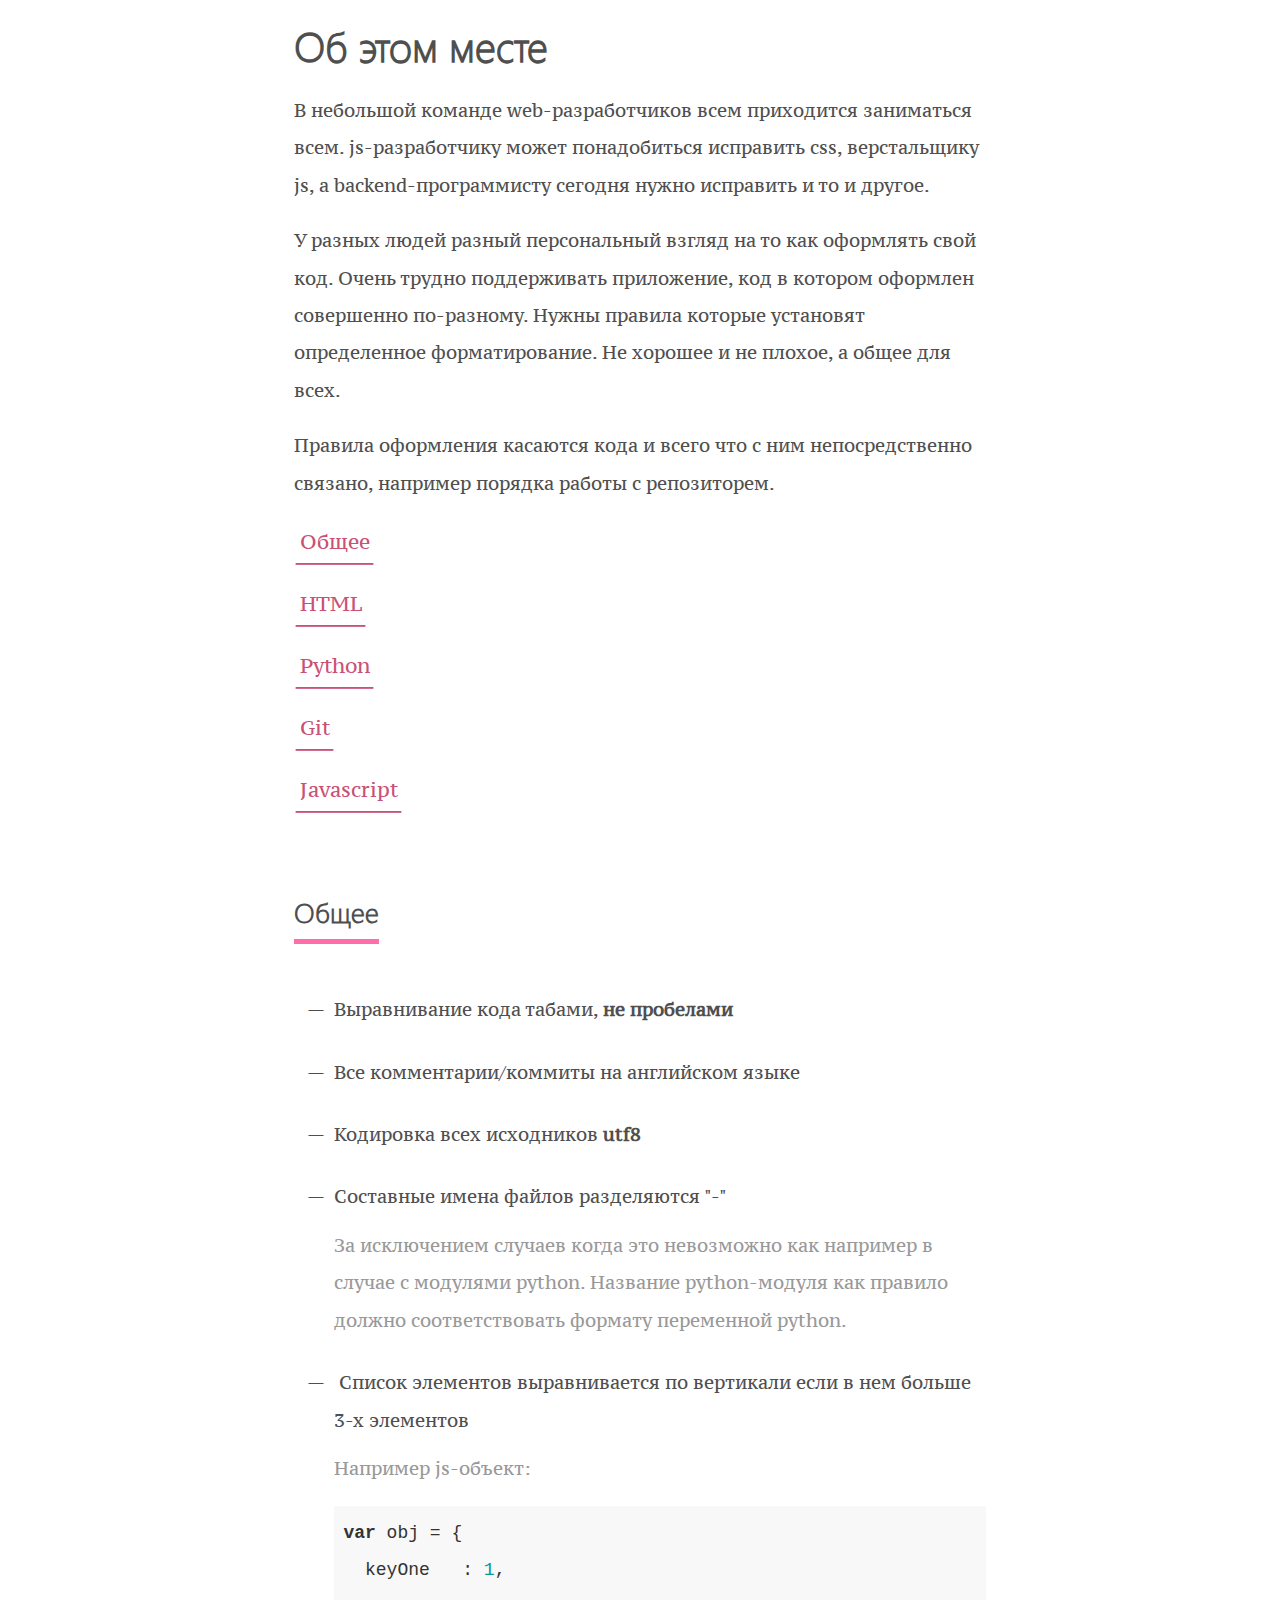
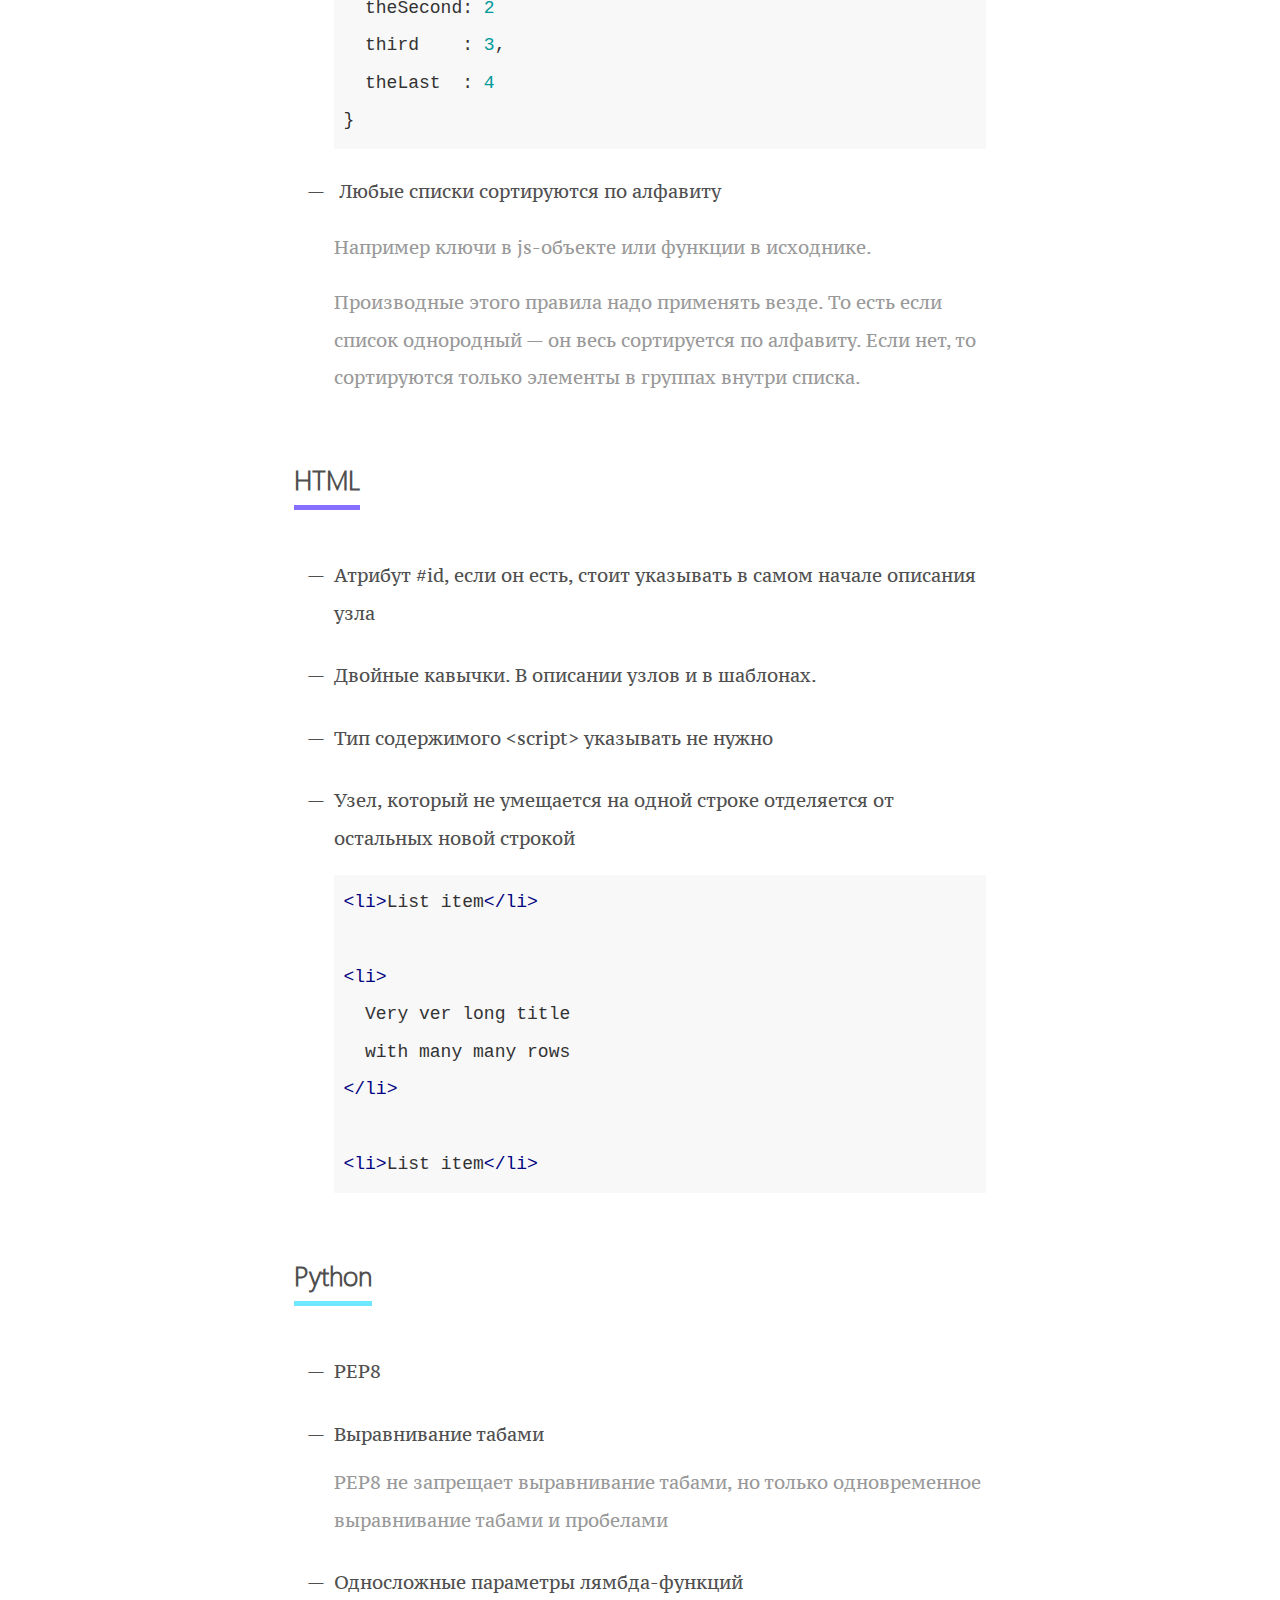
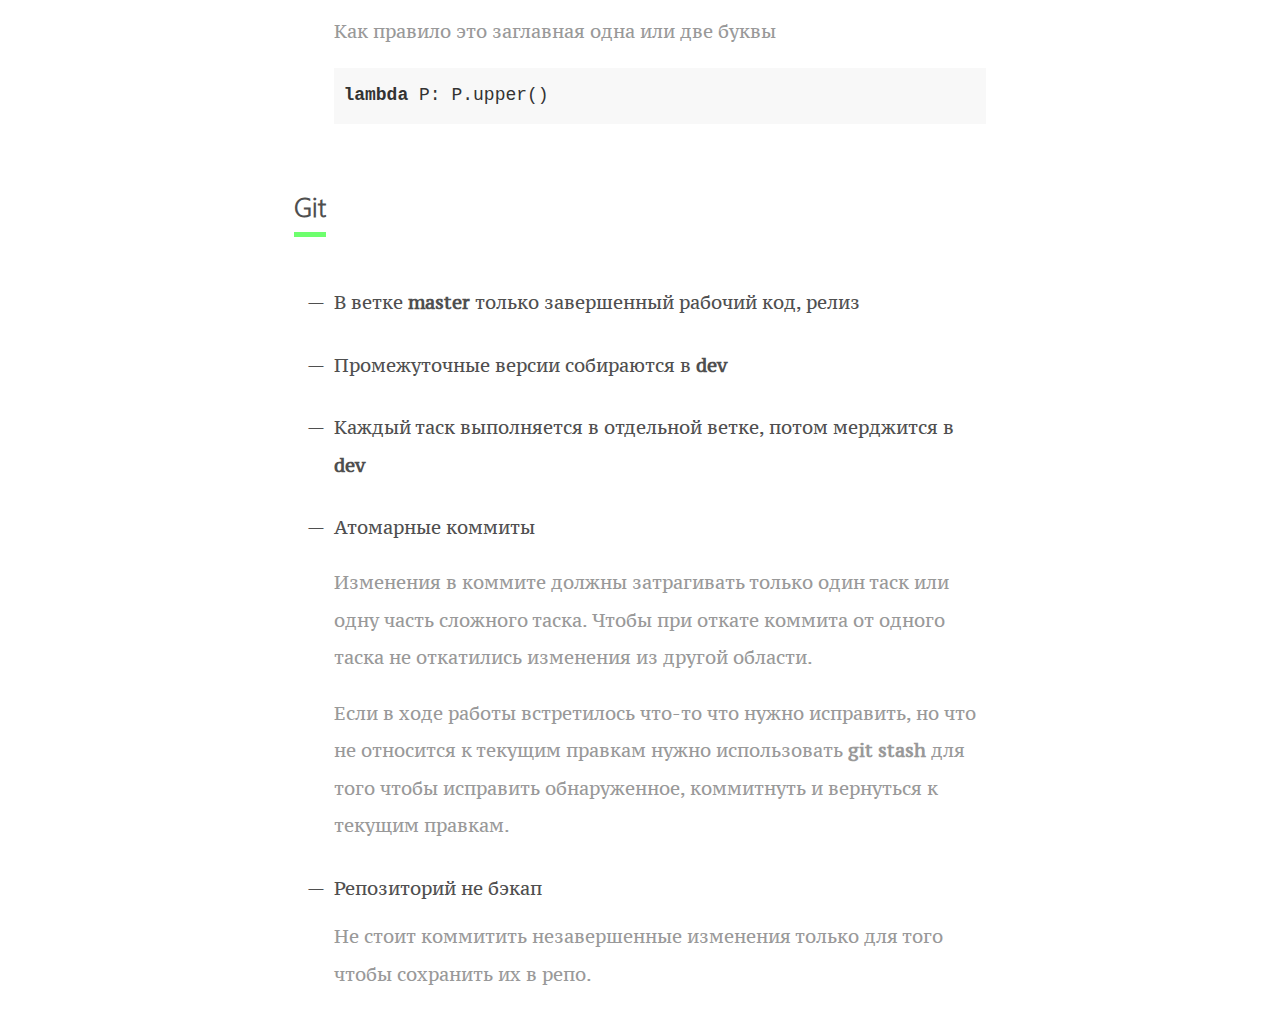
==== index.html @ 6512c80b "Initial commit" ====
<!doctype html>
<html>
	<head>
		<title>otto says</title>
		<meta charset="UTF-8">
		<link href='http://fonts.googleapis.com/css?family=PT+Serif+Caption' rel='stylesheet' type='text/css'>
		<link href="style.css" rel="stylesheet" type="text/css" media="screen"/>
		<link href="github.css" rel="stylesheet" type="text/css">
	</head>

	<body class="simon-says"><div class="content-wrapper">
		<h1 class="main-title">Об этом месте</h1>
		
		<p>В небольшой команде web-разработчиков всем приходится заниматься всем.
		js-разработчику может понадобиться исправить css, верстальщику js, а backend-программисту
		сегодня нужно исправить и то и другое.</p>

		<p>У разных людей разный персональный взгляд на то как оформлять свой код. Очень трудно
		поддерживать приложение, код в котором оформлен совершенно по-разному. Нужны правила
		которые установят определенное форматирование. Не хорошее и не плохое, а общее для всех.</p>

		<p>Правила оформления касаются кода и всего что с ним непосредственно связано, например порядка
		работы с репозиторем.</p>
		
		<div class="index">
			<a href="#common">Общее</a><br>
			<a href="#html">HTML</a><br>
			<a href="#python">Python</a><br>
			<a href="#git">Git</a><br>
			<a href="js.html">Javascript</a>
		</div>
		
		<div class="section">
			<h2 id="common" class="common-section-title section-title">Общее</h2>

			<ul class="rules-list">
				<li class="rules-list-item"><span class="list-marker">—</span>Выравнивание кода табами, <strong>не пробелами</strong></li class="rules-list-item">
				<li class="rules-list-item"><span class="list-marker">—</span>Все комментарии/коммиты на английском языке</li class="rules-list-item">
				<li class="rules-list-item"><span class="list-marker">—</span>Кодировка всех исходников <strong>utf8</strong></li class="rules-list-item">

				<li class="rules-list-item">
					<span class="list-marker">—</span>Составные имена файлов разделяются "-"
					<div class="list-note _muted">За исключением случаев когда это невозможно как
					например в случае с модулями python. Название python-модуля
					как правило должно соответствовать формату переменной python.</div>
				</li>

				<li class="rules-list-item">
					<span class="list-marker">—</span> Список элементов выравнивается
					по вертикали если в нем больше 3-х элементов

					<div class="list-note _muted">Например js-объект:

<pre><code class="javascript">var obj = {
	keyOne   : 1,
	theSecond: 2
	third    : 3,
	theLast  : 4
}</code></pre>

					</div>
				</li>

				<li class="rules-list-item">
					<span class="list-marker">—</span> Любые списки сортируются по алфавиту
					<div class="list-note _muted">
						<p>Например ключи в js-объекте или функции в исходнике.</p>
						
						<p>Производные этого правила надо применять везде. То есть если список
						однородный — он весь сортируется по алфавиту. Если нет, то сортируются
						только элементы в группах внутри списка.</p>
					</div>
				</li>
			</ul>
		</div>
	
		<div class="section">
			<h2 id="html" class="html-section-title section-title">HTML</h2>
			
			<ul class="rules-list">
				<li class="rules-list-item">
					<span class="list-marker">—</span>Атрибут #id, если он есть, стоит
					указывать в самом начале описания узла
				</li>

				<li class="rules-list-item"><span class="list-marker">—</span>Двойные кавычки. В описании узлов и в шаблонах.</li>

				<li class="rules-list-item">
					<span class="list-marker">—</span>Тип содержимого &lt;script&gt; указывать не нужно
				</li>

				<li class="rules-list-item">
					<span class="list-marker">—</span>Узел, который не умещается на одной строке
					отделяется от остальных новой строкой

					<div class="list-note _muted">

<pre><code class="html">&lt;li&gt;List item&lt;/li&gt;

&lt;li&gt;
	Very ver long title
	with many many rows
&lt;/li&gt;
				
&lt;li&gt;List item&lt;/li&gt;
</code></pre>

					</div>
				</li>
			</ul>
		</div>
		
		<div class="section">
			<h2 id="python" class="python-section-title section-title">Python</h2>

			<ul class="rules-list">
				<li class="rules-list-item"><span class="list-marker">—</span>PEP8</li>

				<li class="rules-list-item">
					<span class="list-marker">—</span>Выравнивание табами
					<div class="list-note _muted">PEP8 не запрещает выравнивание табами, но только одновременное выравнивание табами и пробелами</div>
				</li>

				<li class="rules-list-item">
					<span class="list-marker">—</span>Односложные параметры лямбда-функций
					<div class="list-note _muted">Как правило это заглавная одна или две буквы<pre><code class="python">lambda P: P.upper()</code></pre></div>
				</li>
			</ul>
		</div>
		
		<div class="section">
			<h2 id="git" class="git-section-title section-title">Git</h2>
			
			<ul class="rules-list">
				<li class="rules-list-item"><span class="list-marker">—</span>В ветке <strong>master</strong> только завершенный рабочий код, релиз</li>
				<li class="rules-list-item"><span class="list-marker">—</span>Промежуточные версии собираются в <strong>dev</strong></li>
				<li class="rules-list-item"><span class="list-marker">—</span>Каждый таск выполняется в отдельной ветке, потом мерджится в <strong>dev</strong></li>

				<li class="rules-list-item">
					<span class="list-marker">—</span>Атомарные коммиты

					<div class="list-note _muted">
						<p>Изменения в коммите должны затрагивать только один таск или одну часть
						сложного таска. Чтобы при откате коммита от одного таска не откатились
						изменения из другой области.</p>

						<p>Если в ходе работы встретилось что-то что нужно
						исправить, но что не относится к текущим правкам нужно использовать
						<strong>git stash</strong> для того чтобы исправить
						обнаруженное, коммитнуть и вернуться к текущим правкам.</p>
					</div>
				</li>
				
				<li class="rules-list-item">
					<span class="list-marker">—</span>Репозиторий не бэкап

					<div class="list-note _muted">Не стоит коммитить незавершенные изменения только для того чтобы сохранить их в репо.</div>
				</li>
			</ul>
		</div>
	</div>

		<script type="text/javascript" src="highlight.pack.js"></script>

		<script type="text/javascript">
			var code = document.getElementsByTagName('code');

			hljs.configure({tabReplace: '  '});

			for(var i=0; i < code.length; i++)
				hljs.highlightBlock(code[i]);
		</script>

	</body>
</html>
---- style.css ----
/*Global fonts and colors*/
@font-face {
	font-family: SegoeUILight;
	src: local("SegoeUILight"), url(segoeuil.ttf);
}

a{
	padding: .122em .274em;
	color: #C95176;
	text-decoration: none;
	box-shadow: 0 .174em 0 -.081em #C95176;
	transition: box-shadow .3s;
}

a:hover{
	box-shadow: 0 .274em 0 -.081em #C95176;
}

a.back-to-index{
	font-size: .8em;
}

.simon-says {
	color: #4F4F4F;
	line-height: 2.081em;
	font-size: 18px; font-family: 'PT Serif Caption', serif;
	-webkit-font-smoothing: antialiased;
}

.main-title { font-family: SegoeUILight; font-size: 2.25em; }

/*Main content*/
.content-wrapper { max-width: 38.4em; margin: auto; }

/*Content section*/
.section { margin: 2.25em 0; }

.section-title {
	display: inline-block;
	width: auto;
	padding-bottom: .296em;
	border-bottom: .198em solid #C56EFF;
	font-family: SegoeUILight; font-size: 1.5em;
}

.common-section-title { border-color: #FF6EA8; }
.css-section-title { border-color: #C56EFF; }
.html-section-title { border-color: #866EFF; }
.python-section-title { border-color: #6EE7FF; }
.git-section-title { border-color: #6EFF6E; }
.js-section-title { border-color: #FFC06E; }

/*Lists*/
.rules-list { list-style: none; }
.rules-list-item { margin: 1.387em 0; }
.list-marker { display: inline-block; width: 1.5em; margin-left: -1.5em; }
.rules-list-item .list-note { margin-top: .617em; }

/*Inline code/important technical parts*/
span.code{
	padding: .2em .5em;
	background-color: #F5F5F5;
}

/*Page index*/
.index > a{
	display: inline-block;
	margin-bottom: 1em;
	font-size: 1.1em;
}

/*Misc*/
._muted { color: #999; }
---- github.css ----
/*

github.com style (c) Vasily Polovnyov <vast@whiteants.net>

*/

.hljs {
  display: block;
  overflow-x: auto;
  padding: 0.5em;
  color: #333;
  background: #f8f8f8;
}

.hljs-comment,
.hljs-template_comment,
.diff .hljs-header,
.hljs-javadoc {
  color: #998;
  font-style: italic;
}

.hljs-keyword,
.css .rule .hljs-keyword,
.hljs-winutils,
.javascript .hljs-title,
.nginx .hljs-title,
.hljs-subst,
.hljs-request,
.hljs-status {
  color: #333;
  font-weight: bold;
}

.hljs-number,
.hljs-hexcolor,
.ruby .hljs-constant {
  color: #099;
}

.hljs-string,
.hljs-tag .hljs-value,
.hljs-phpdoc,
.tex .hljs-formula {
  color: #d14;
}

.hljs-title,
.hljs-id,
.coffeescript .hljs-params,
.scss .hljs-preprocessor {
  color: #900;
  font-weight: bold;
}

.javascript .hljs-title,
.lisp .hljs-title,
.clojure .hljs-title,
.hljs-subst {
  font-weight: normal;
}

.hljs-class .hljs-title,
.haskell .hljs-type,
.vhdl .hljs-literal,
.tex .hljs-command {
  color: #458;
  font-weight: bold;
}

.hljs-tag,
.hljs-tag .hljs-title,
.hljs-rules .hljs-property,
.django .hljs-tag .hljs-keyword {
  color: #000080;
  font-weight: normal;
}

.hljs-attribute,
.hljs-variable,
.lisp .hljs-body {
  color: #008080;
}

.hljs-regexp {
  color: #009926;
}

.hljs-symbol,
.ruby .hljs-symbol .hljs-string,
.lisp .hljs-keyword,
.tex .hljs-special,
.hljs-prompt {
  color: #990073;
}

.hljs-built_in,
.lisp .hljs-title,
.clojure .hljs-built_in {
  color: #0086b3;
}

.hljs-preprocessor,
.hljs-pragma,
.hljs-pi,
.hljs-doctype,
.hljs-shebang,
.hljs-cdata {
  color: #999;
  font-weight: bold;
}

.hljs-deletion {
  background: #fdd;
}

.hljs-addition {
  background: #dfd;
}

.diff .hljs-change {
  background: #0086b3;
}

.hljs-chunk {
  color: #aaa;
}
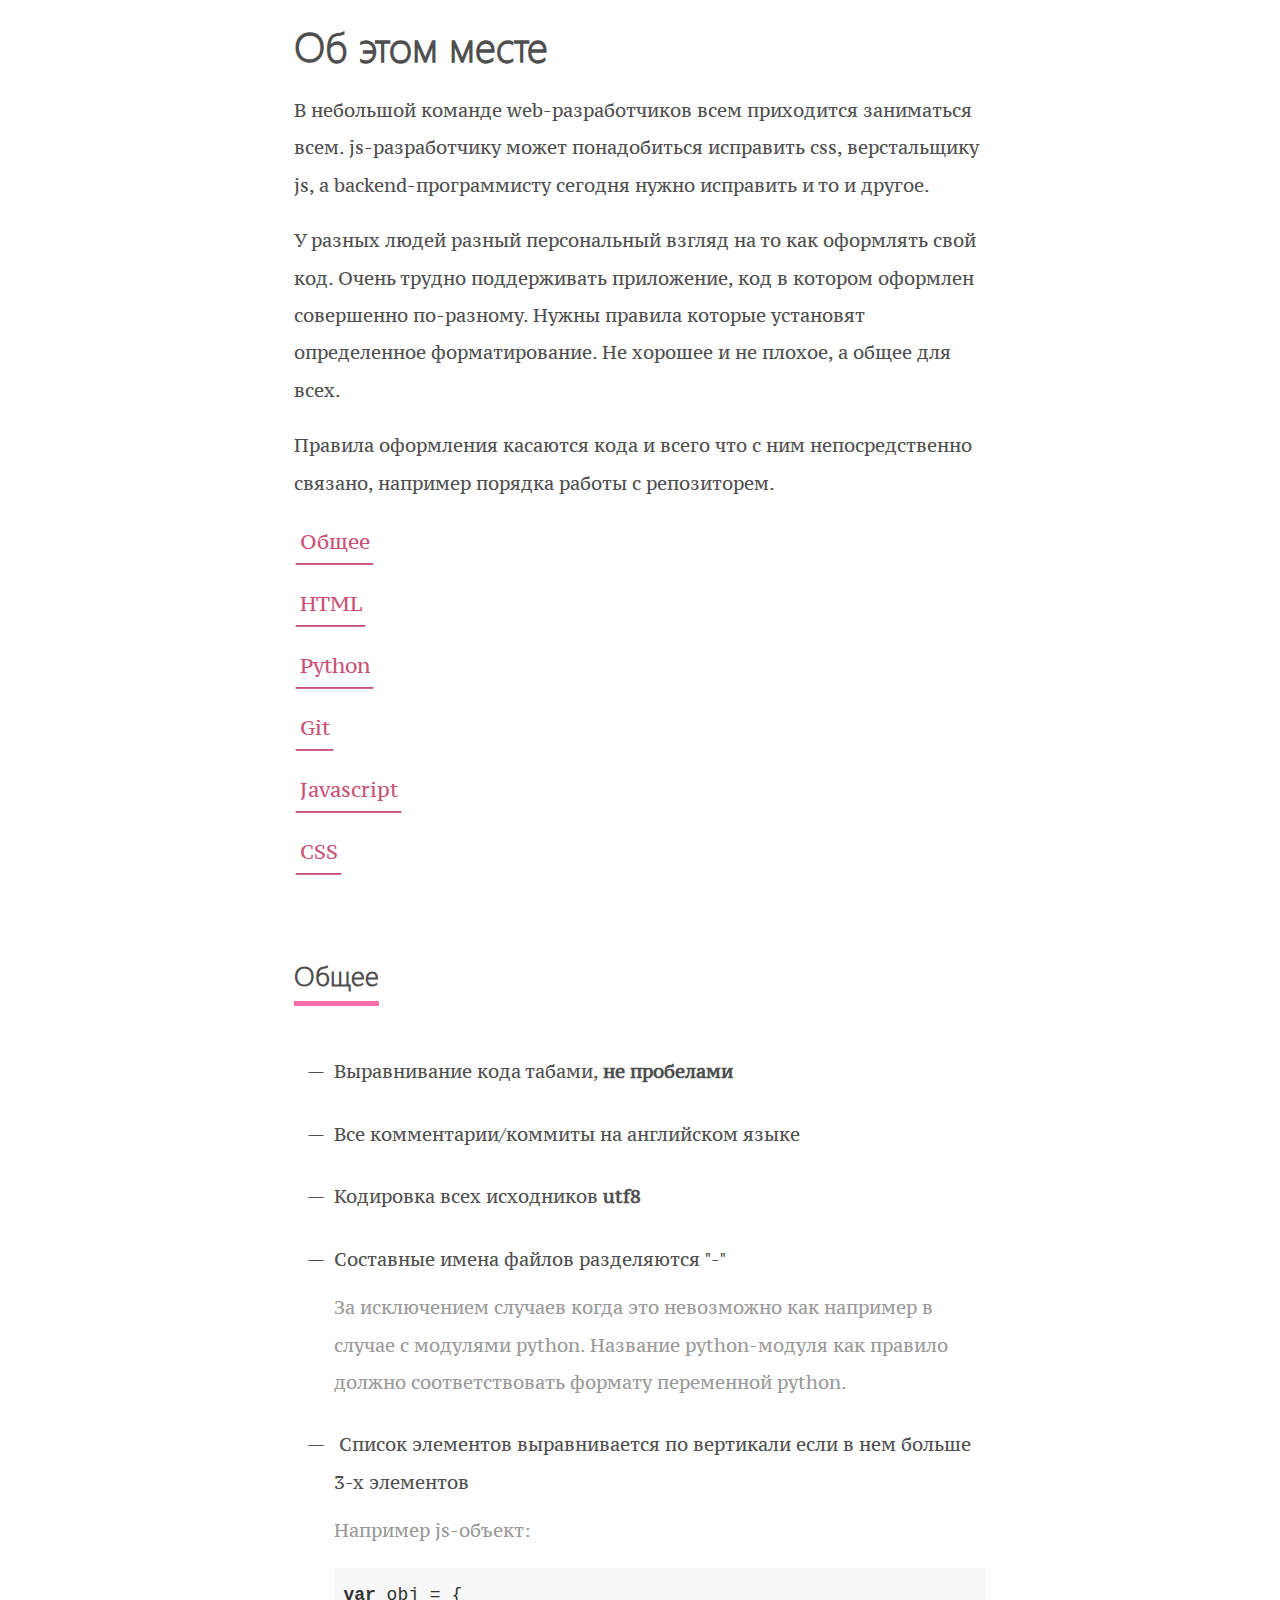
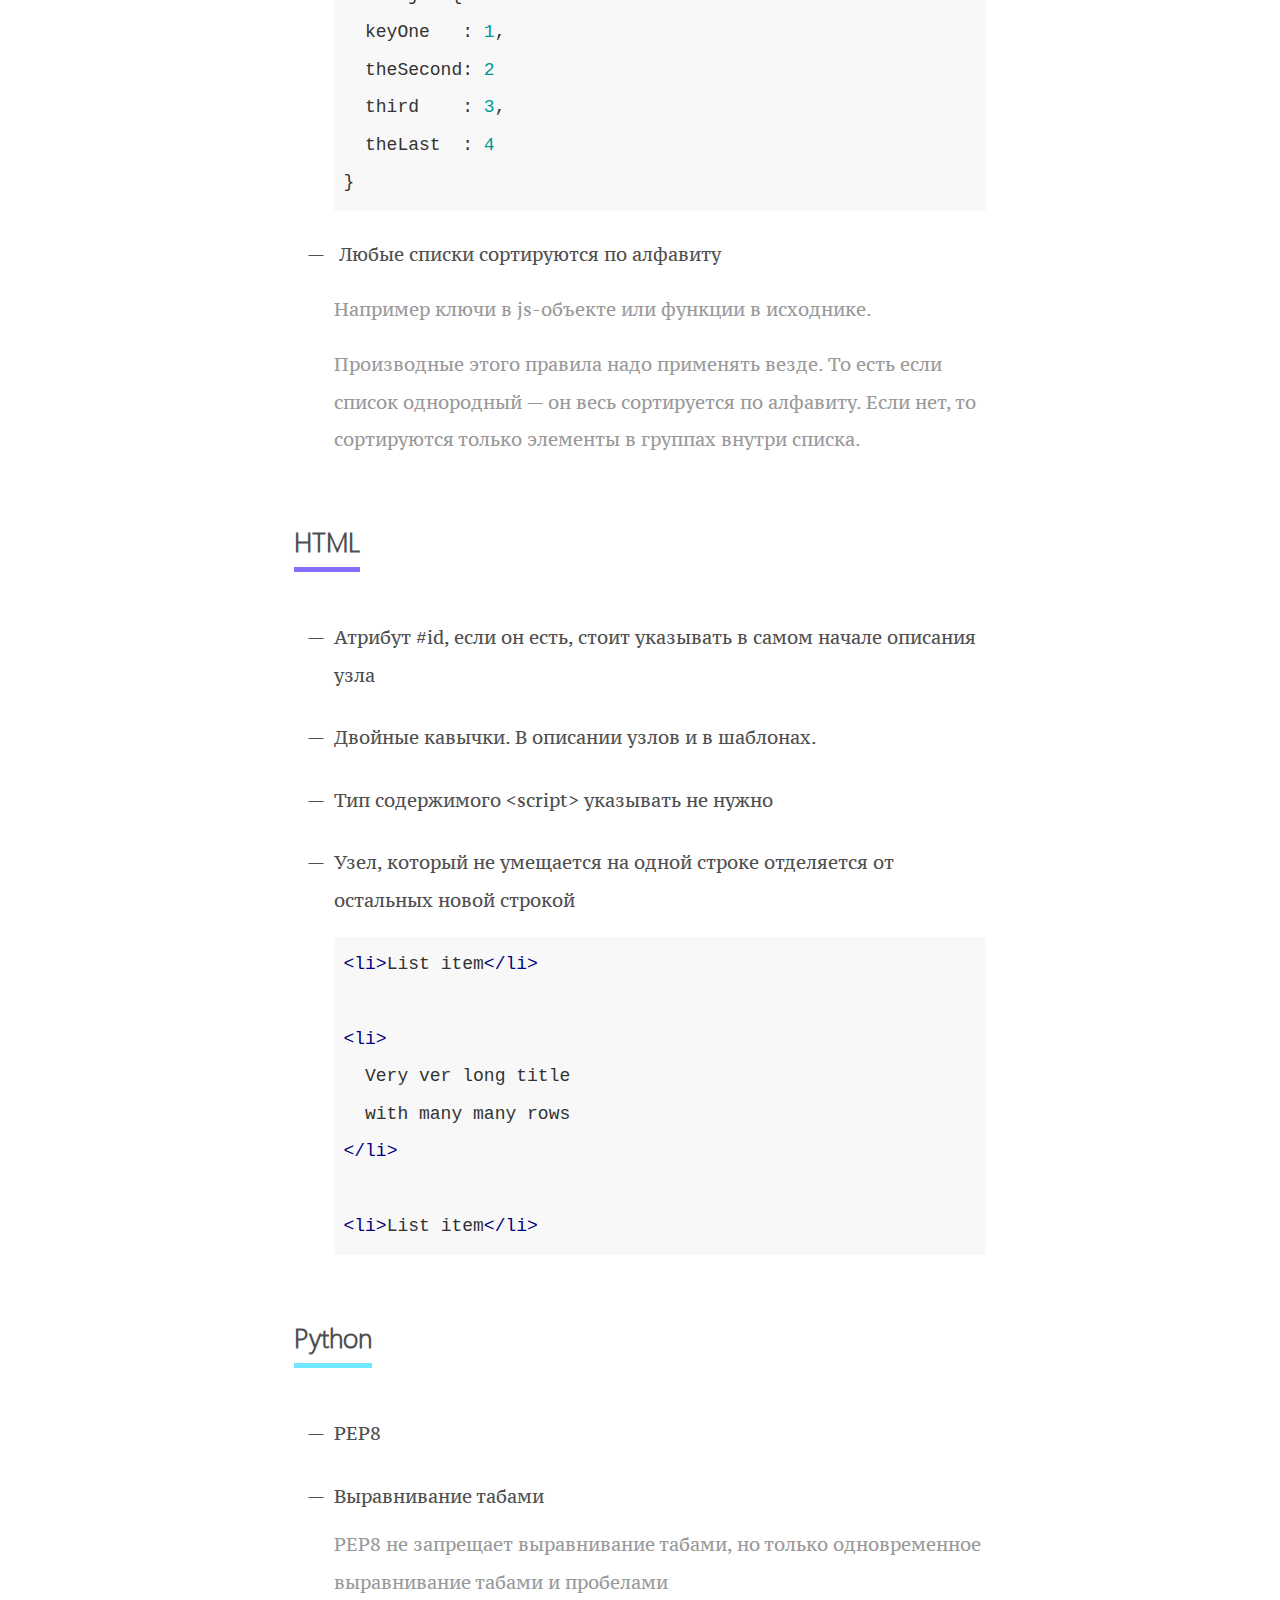
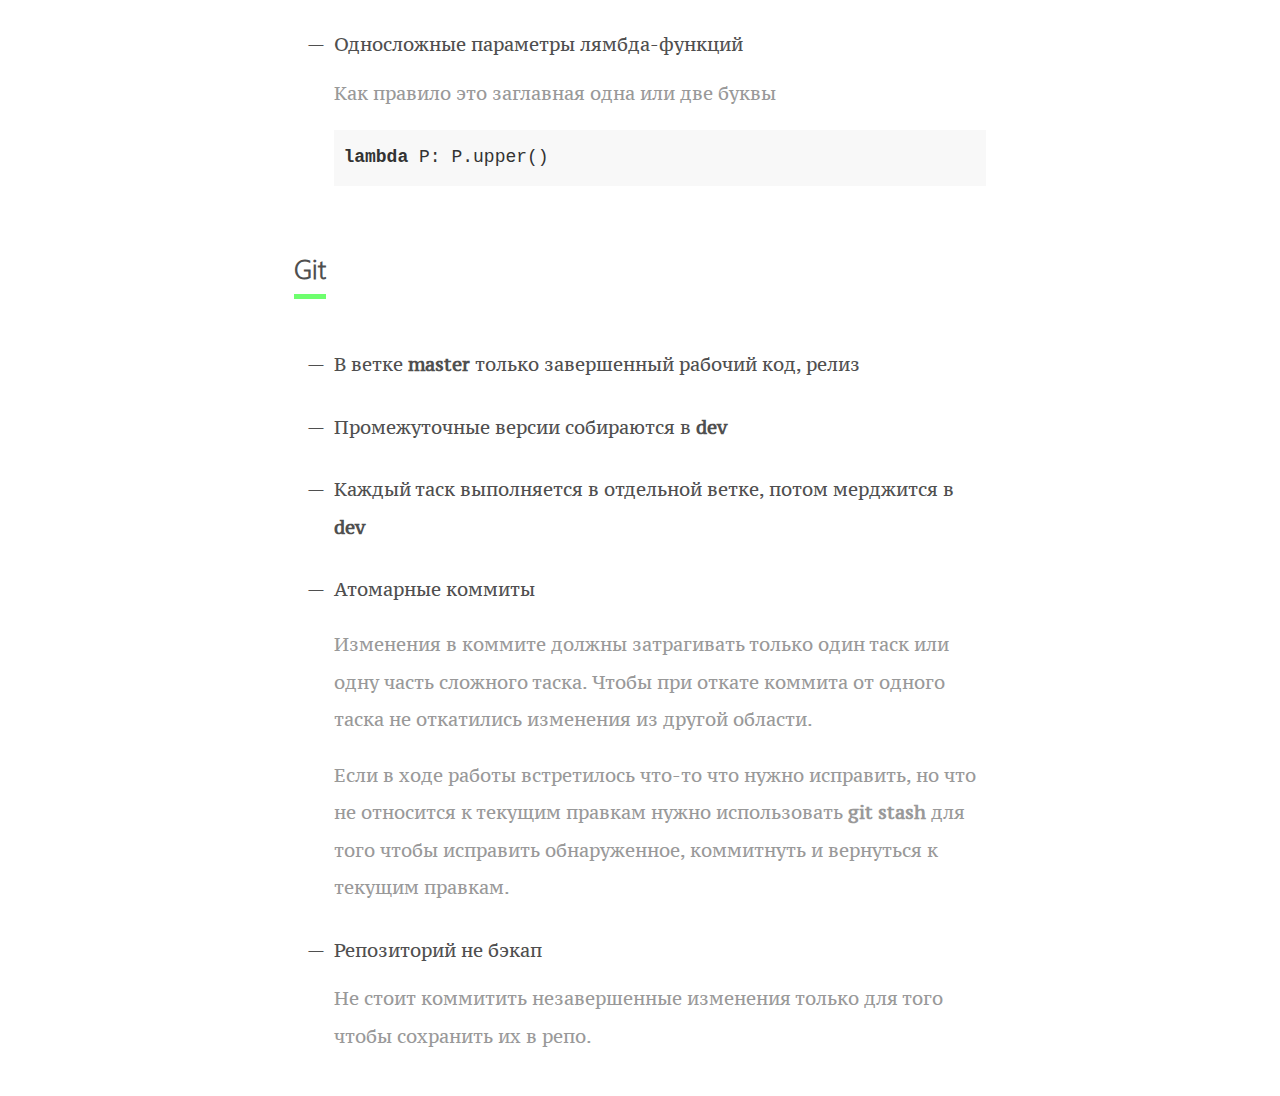
==== commit 4b875674: "Correct title" ====
--- a/index.html
+++ b/index.html
@@ -1,7 +1,7 @@
 <!doctype html>
 <html>
 	<head>
-		<title>otto says</title>
+		<title>Otto says!</title>
 		<meta charset="UTF-8">
 		<link href='http://fonts.googleapis.com/css?family=PT+Serif+Caption' rel='stylesheet' type='text/css'>
 		<link href="style.css" rel="stylesheet" type="text/css" media="screen"/>
@@ -27,7 +27,8 @@
 			<a href="#html">HTML</a><br>
 			<a href="#python">Python</a><br>
 			<a href="#git">Git</a><br>
-			<a href="js.html">Javascript</a>
+			<a href="js/">Javascript</a><br>
+			<a href="css/">CSS</a>
 		</div>
 		
 		<div class="section">
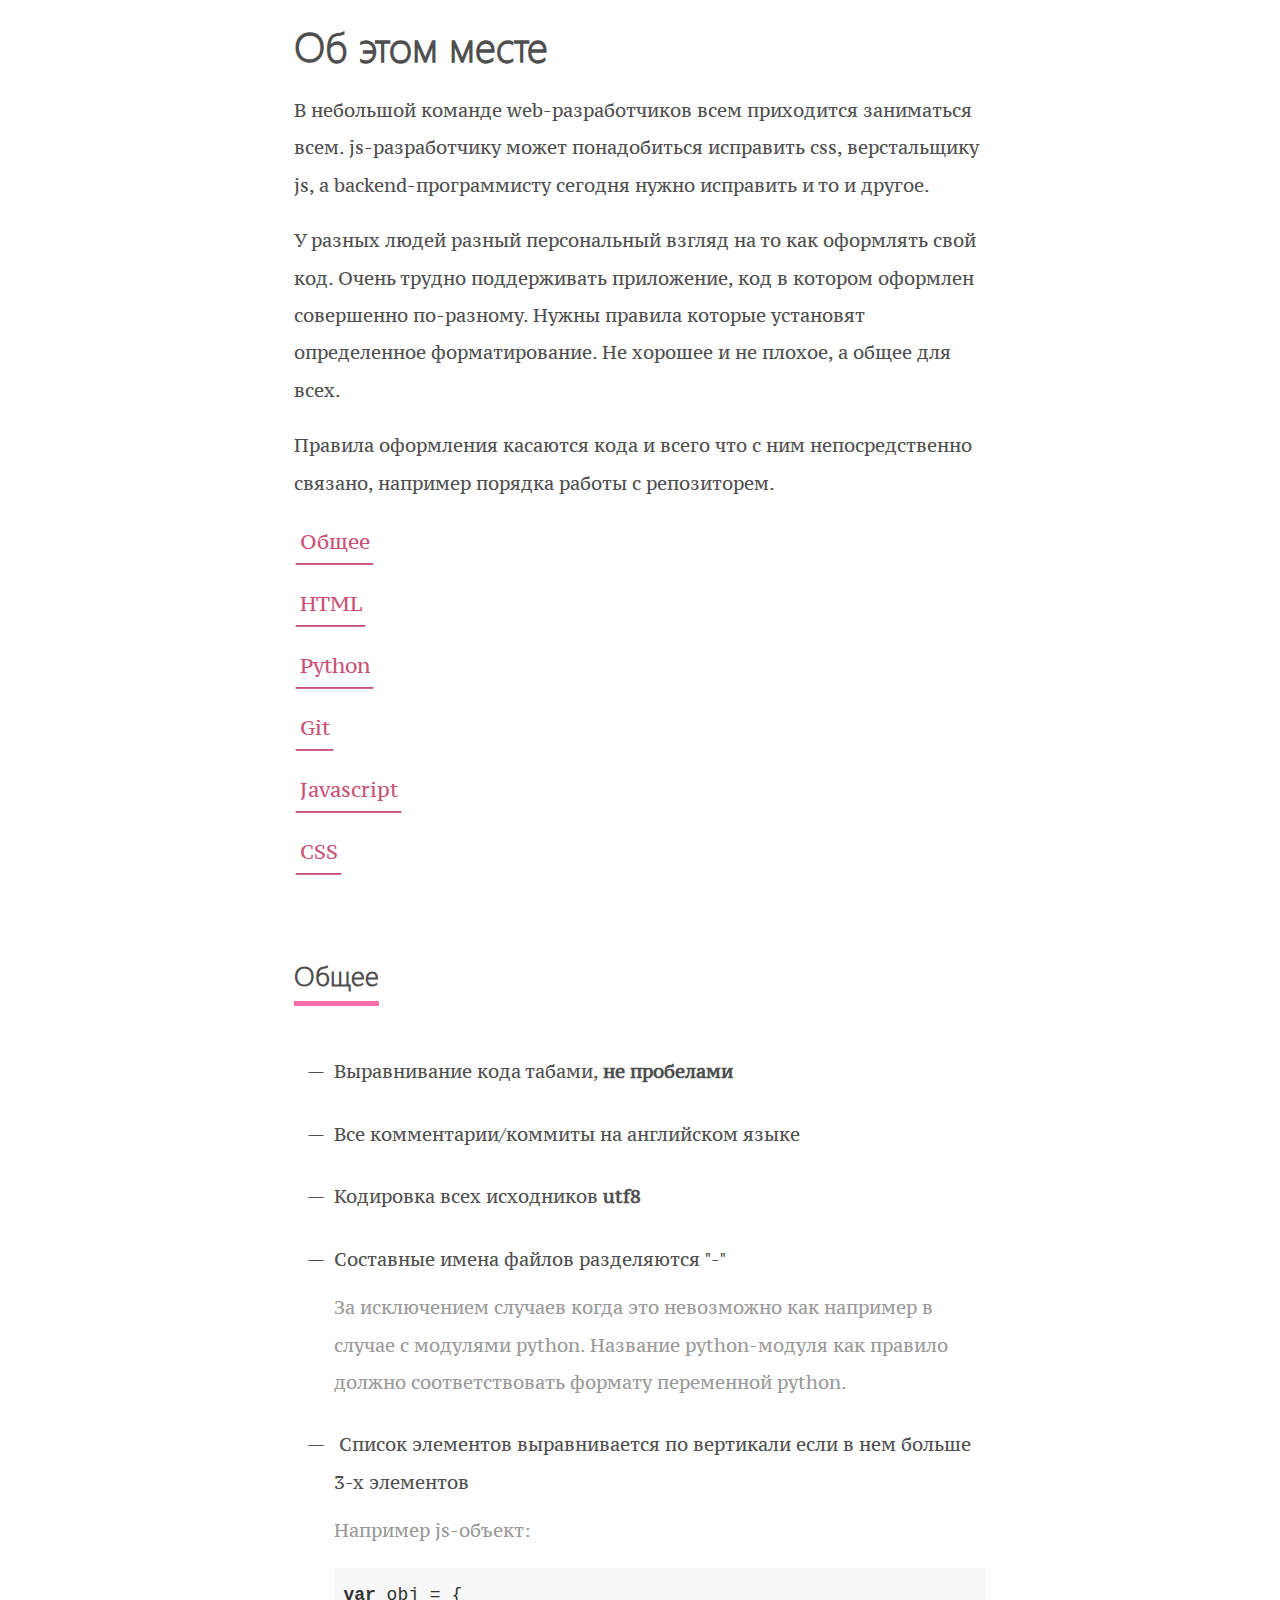
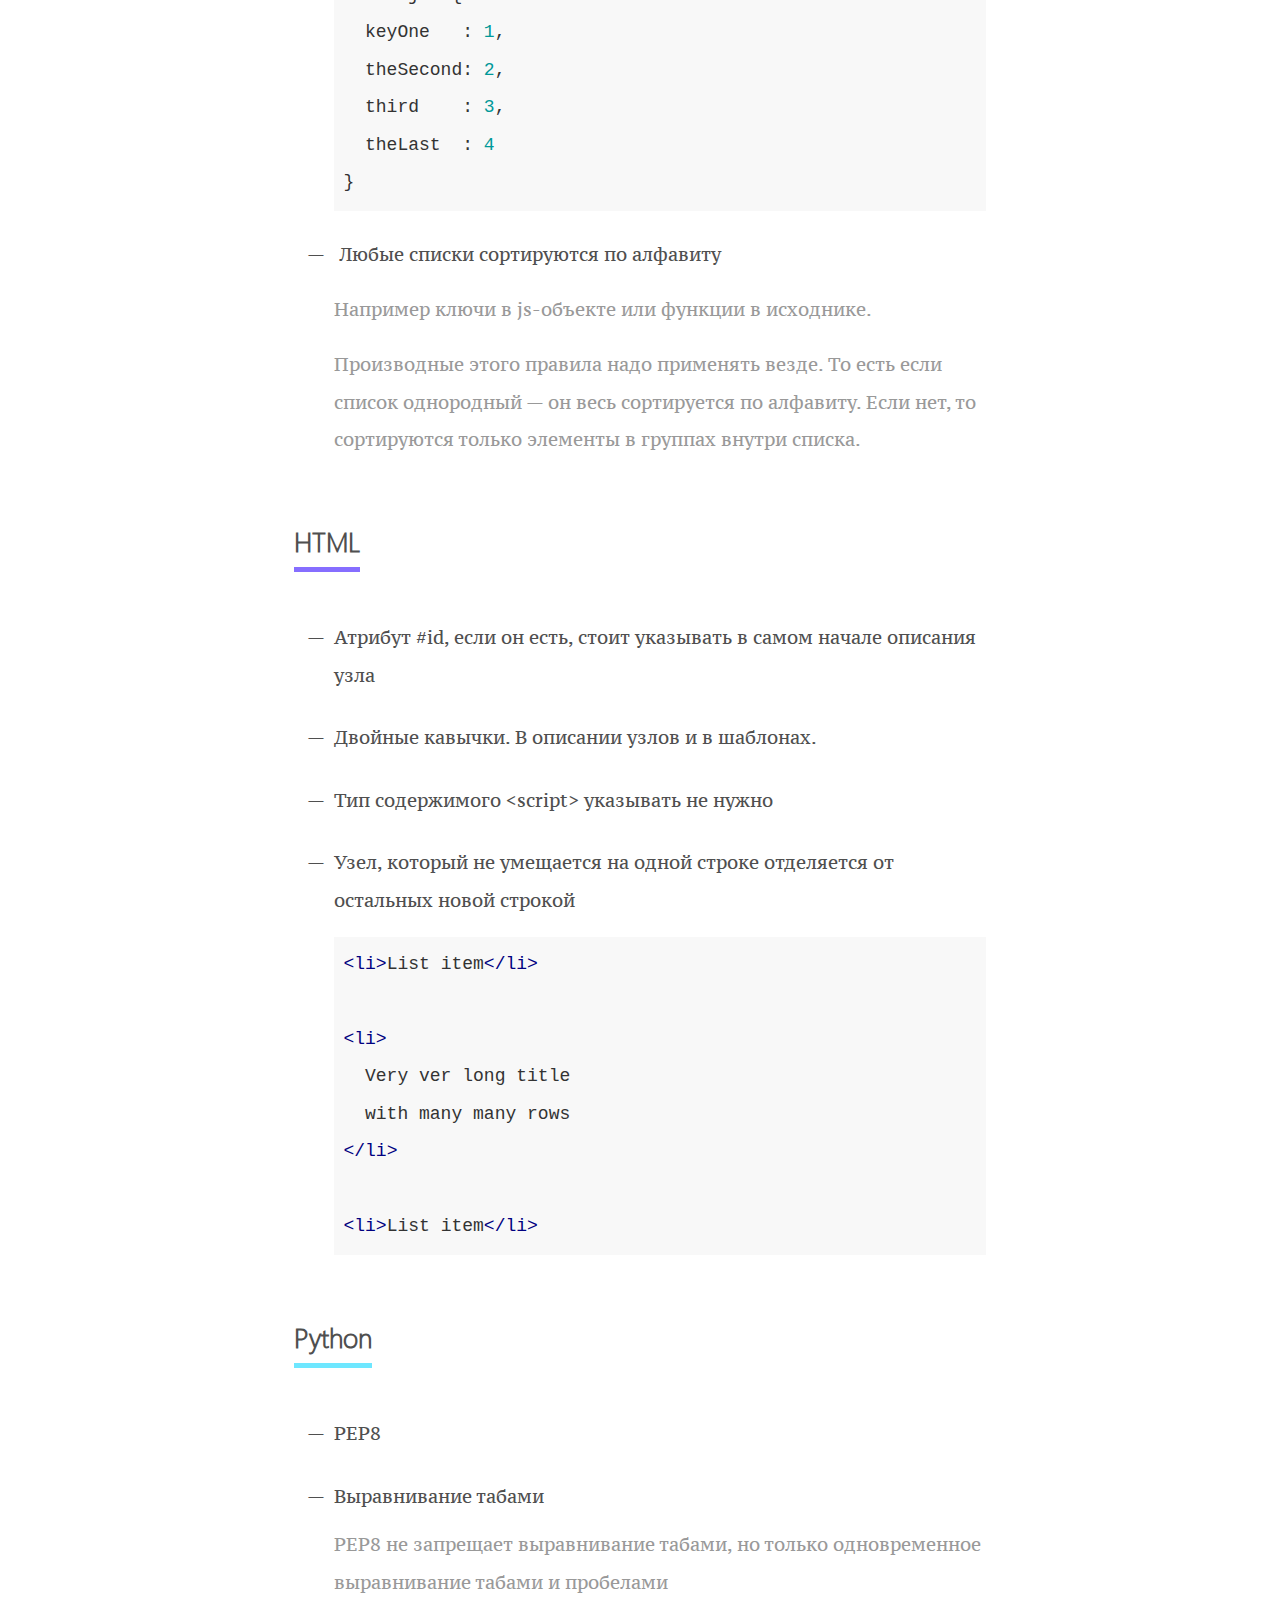
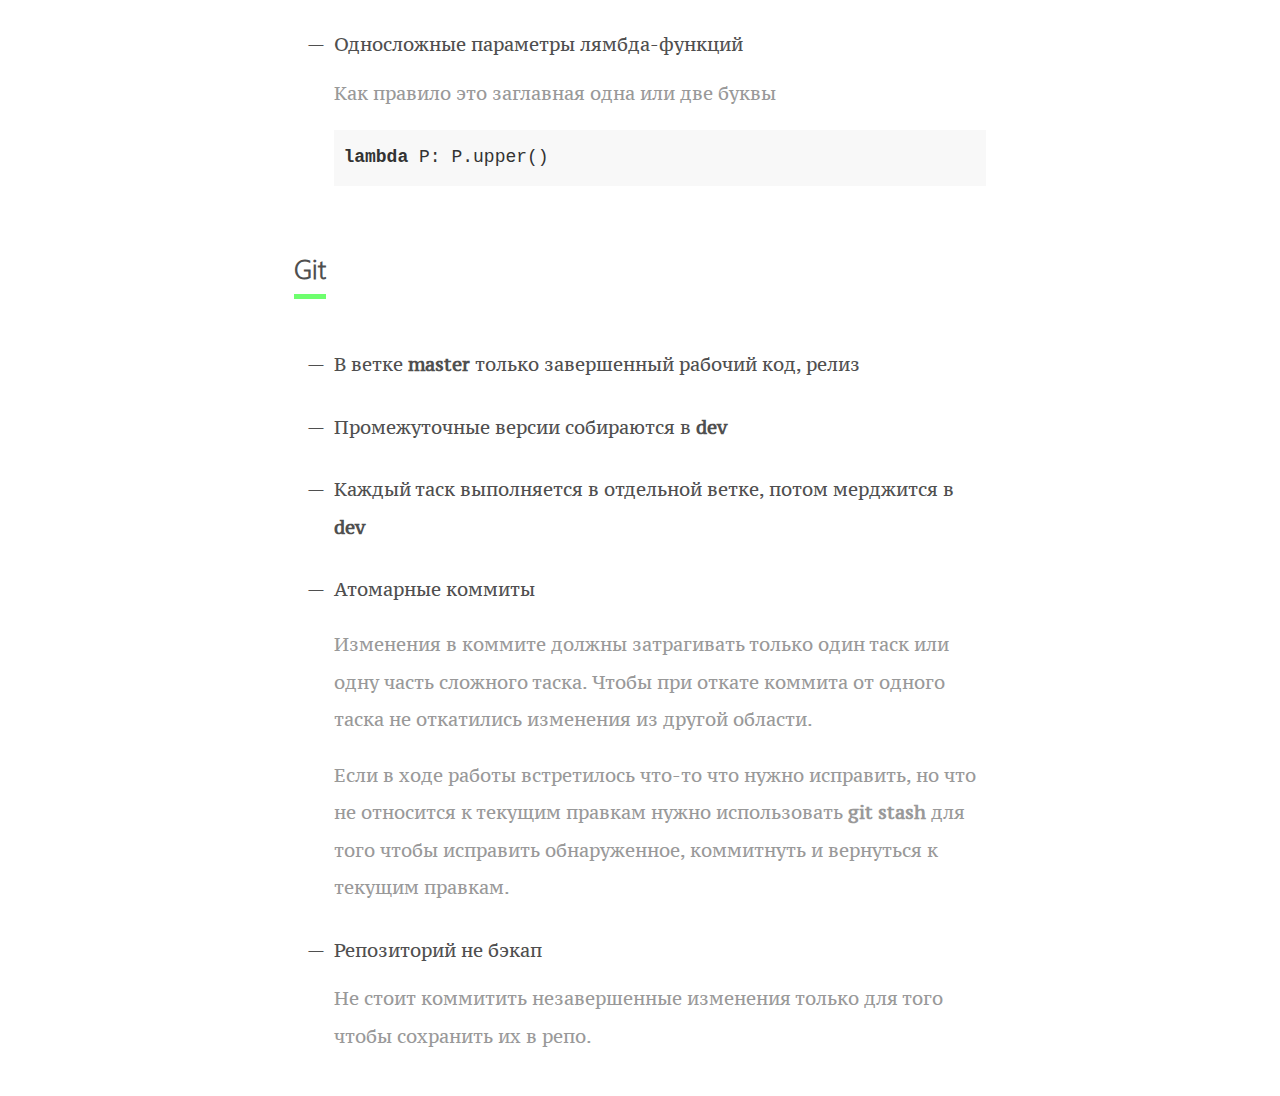
==== commit 91288cba: "Fixed syntax error" ====
--- a/index.html
+++ b/index.html
@@ -54,7 +54,7 @@
 
 <pre><code class="javascript">var obj = {
 	keyOne   : 1,
-	theSecond: 2
+	theSecond: 2,
 	third    : 3,
 	theLast  : 4
 }</code></pre>
@@ -173,4 +173,4 @@
 		</script>
 
 	</body>
-</html>+</html>
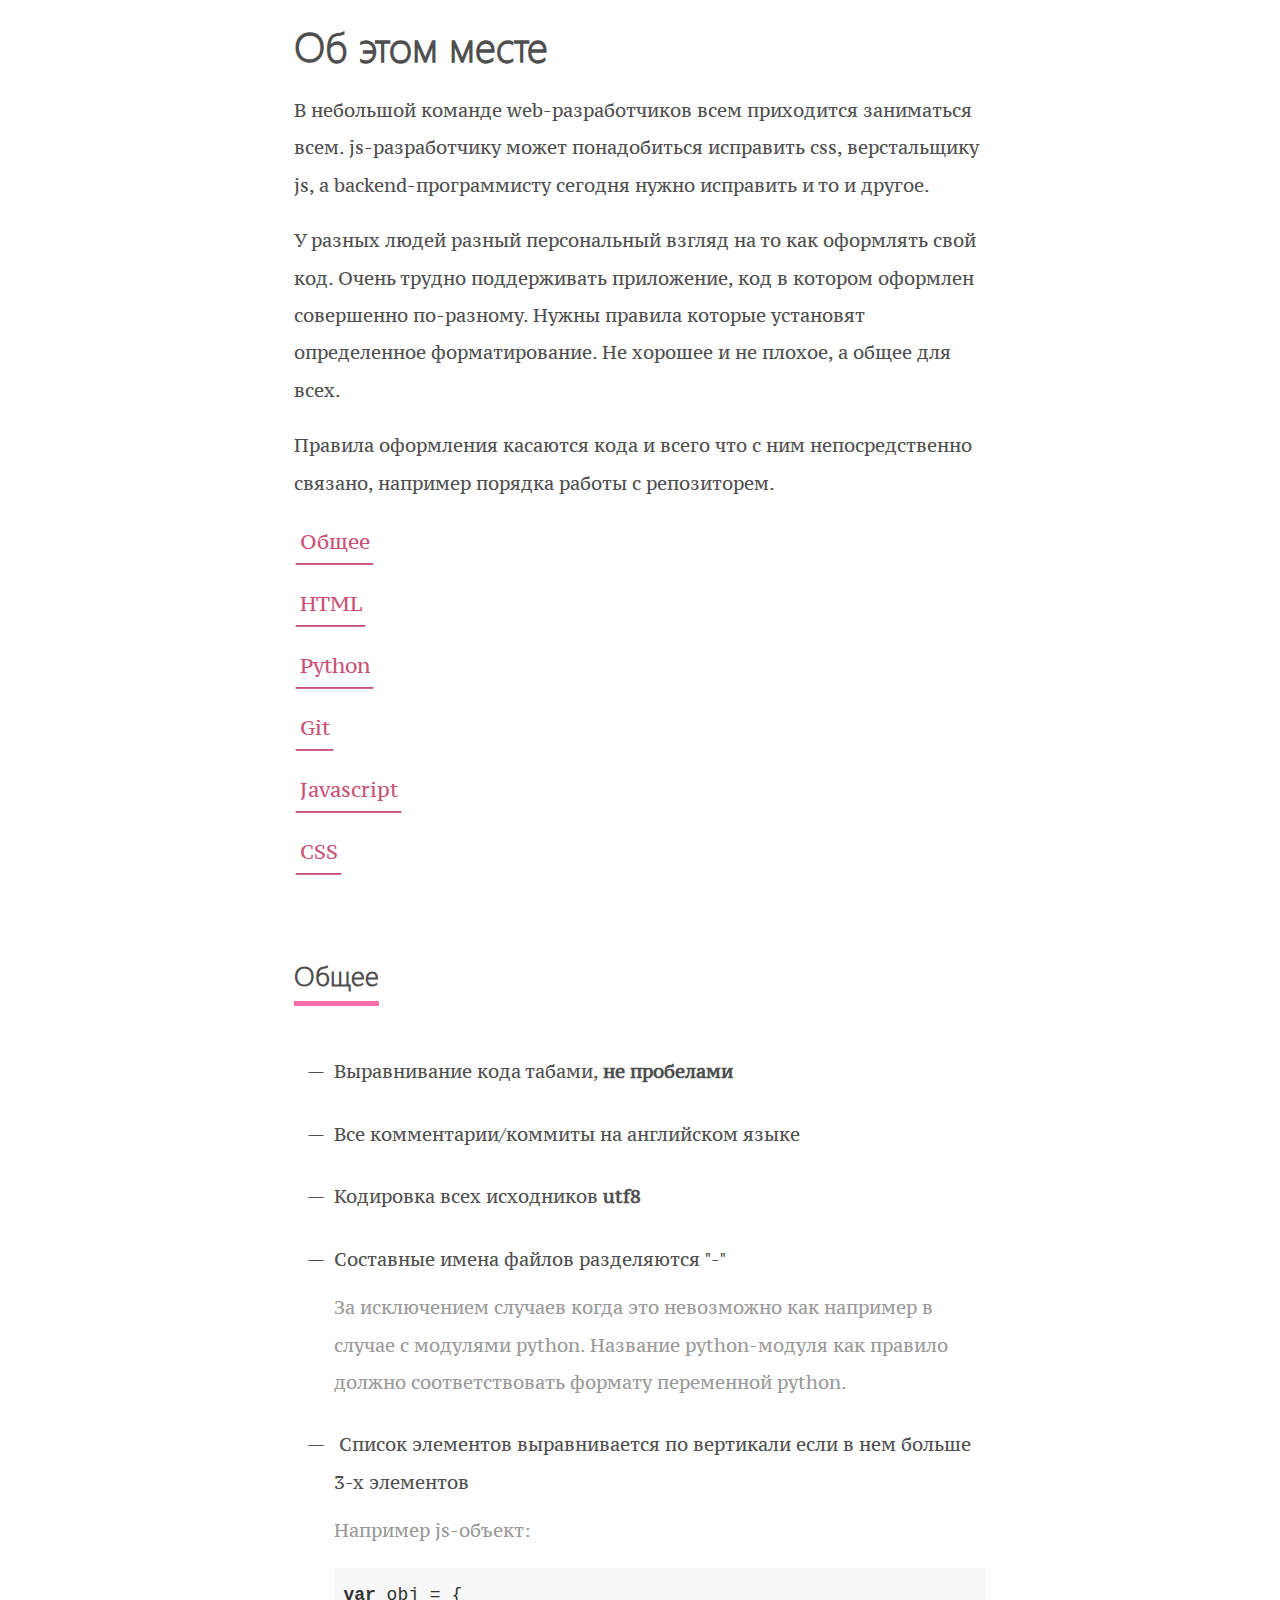
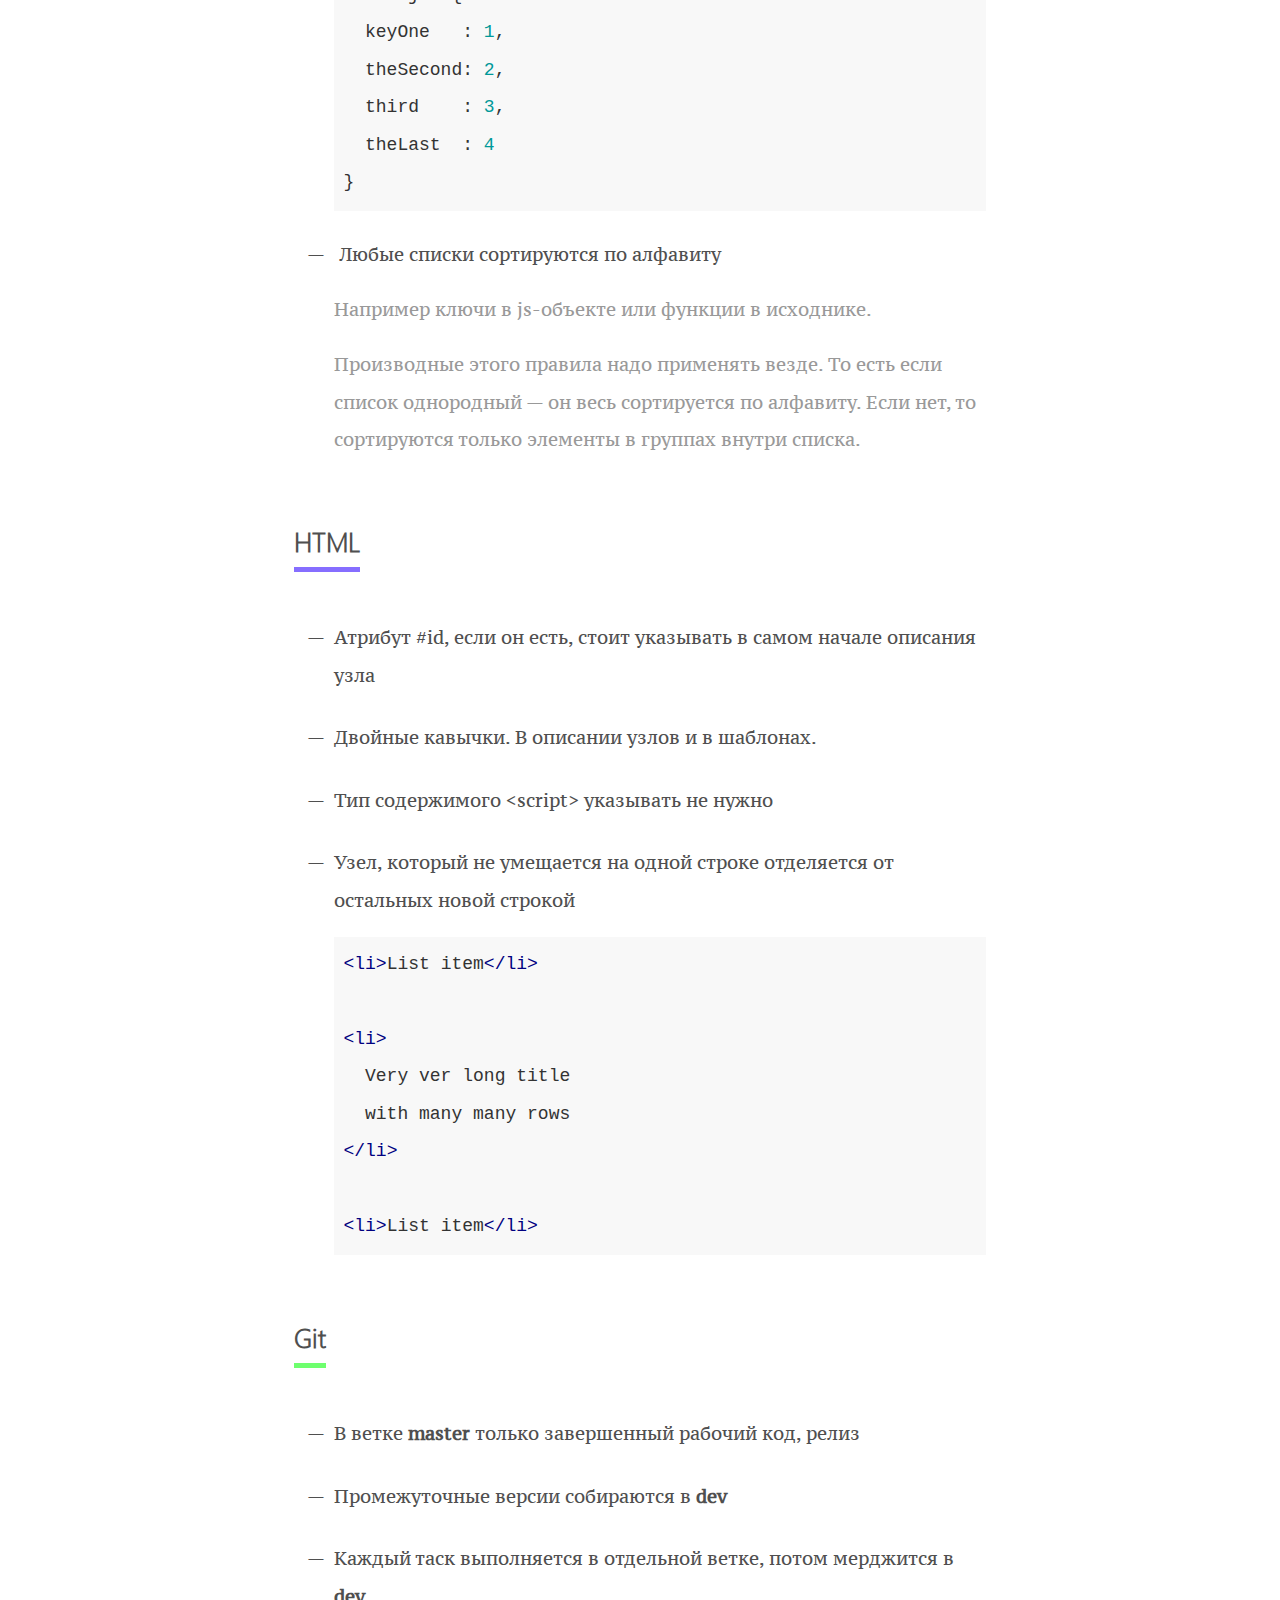
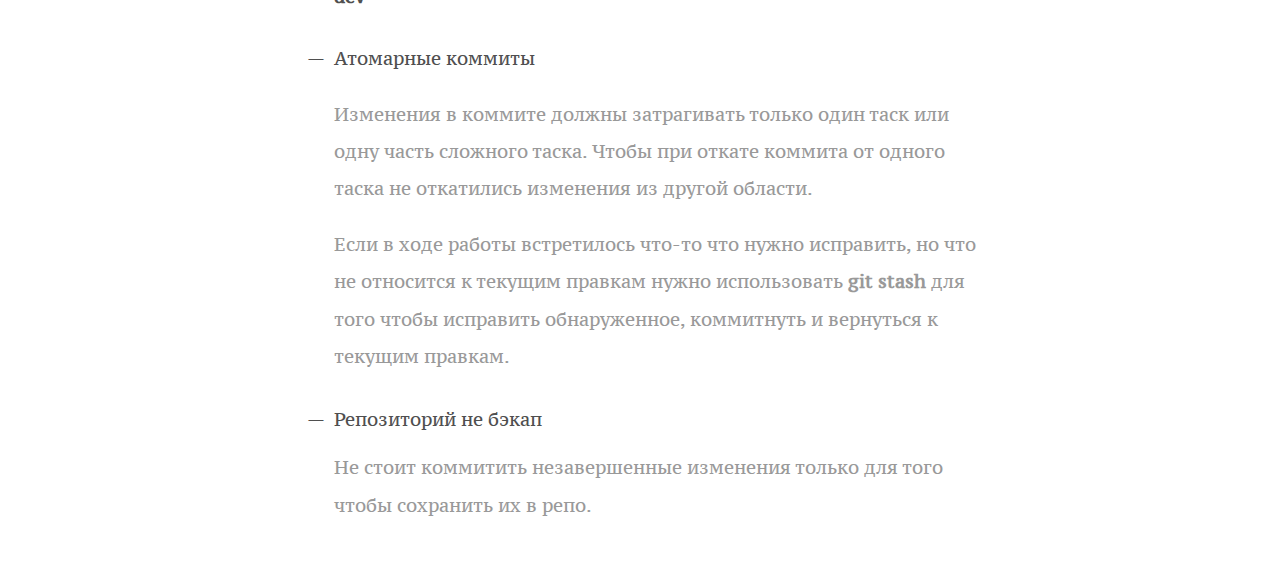
==== commit def4381f: "Updated python style guide" ====
--- a/index.html
+++ b/index.html
@@ -25,7 +25,7 @@
 		<div class="index">
 			<a href="#common">Общее</a><br>
 			<a href="#html">HTML</a><br>
-			<a href="#python">Python</a><br>
+			<a href="python/">Python</a><br>
 			<a href="#git">Git</a><br>
 			<a href="js/">Javascript</a><br>
 			<a href="css/">CSS</a>
@@ -112,24 +112,6 @@
 		</div>
 		
 		<div class="section">
-			<h2 id="python" class="python-section-title section-title">Python</h2>
-
-			<ul class="rules-list">
-				<li class="rules-list-item"><span class="list-marker">—</span>PEP8</li>
-
-				<li class="rules-list-item">
-					<span class="list-marker">—</span>Выравнивание табами
-					<div class="list-note _muted">PEP8 не запрещает выравнивание табами, но только одновременное выравнивание табами и пробелами</div>
-				</li>
-
-				<li class="rules-list-item">
-					<span class="list-marker">—</span>Односложные параметры лямбда-функций
-					<div class="list-note _muted">Как правило это заглавная одна или две буквы<pre><code class="python">lambda P: P.upper()</code></pre></div>
-				</li>
-			</ul>
-		</div>
-		
-		<div class="section">
 			<h2 id="git" class="git-section-title section-title">Git</h2>
 			
 			<ul class="rules-list">
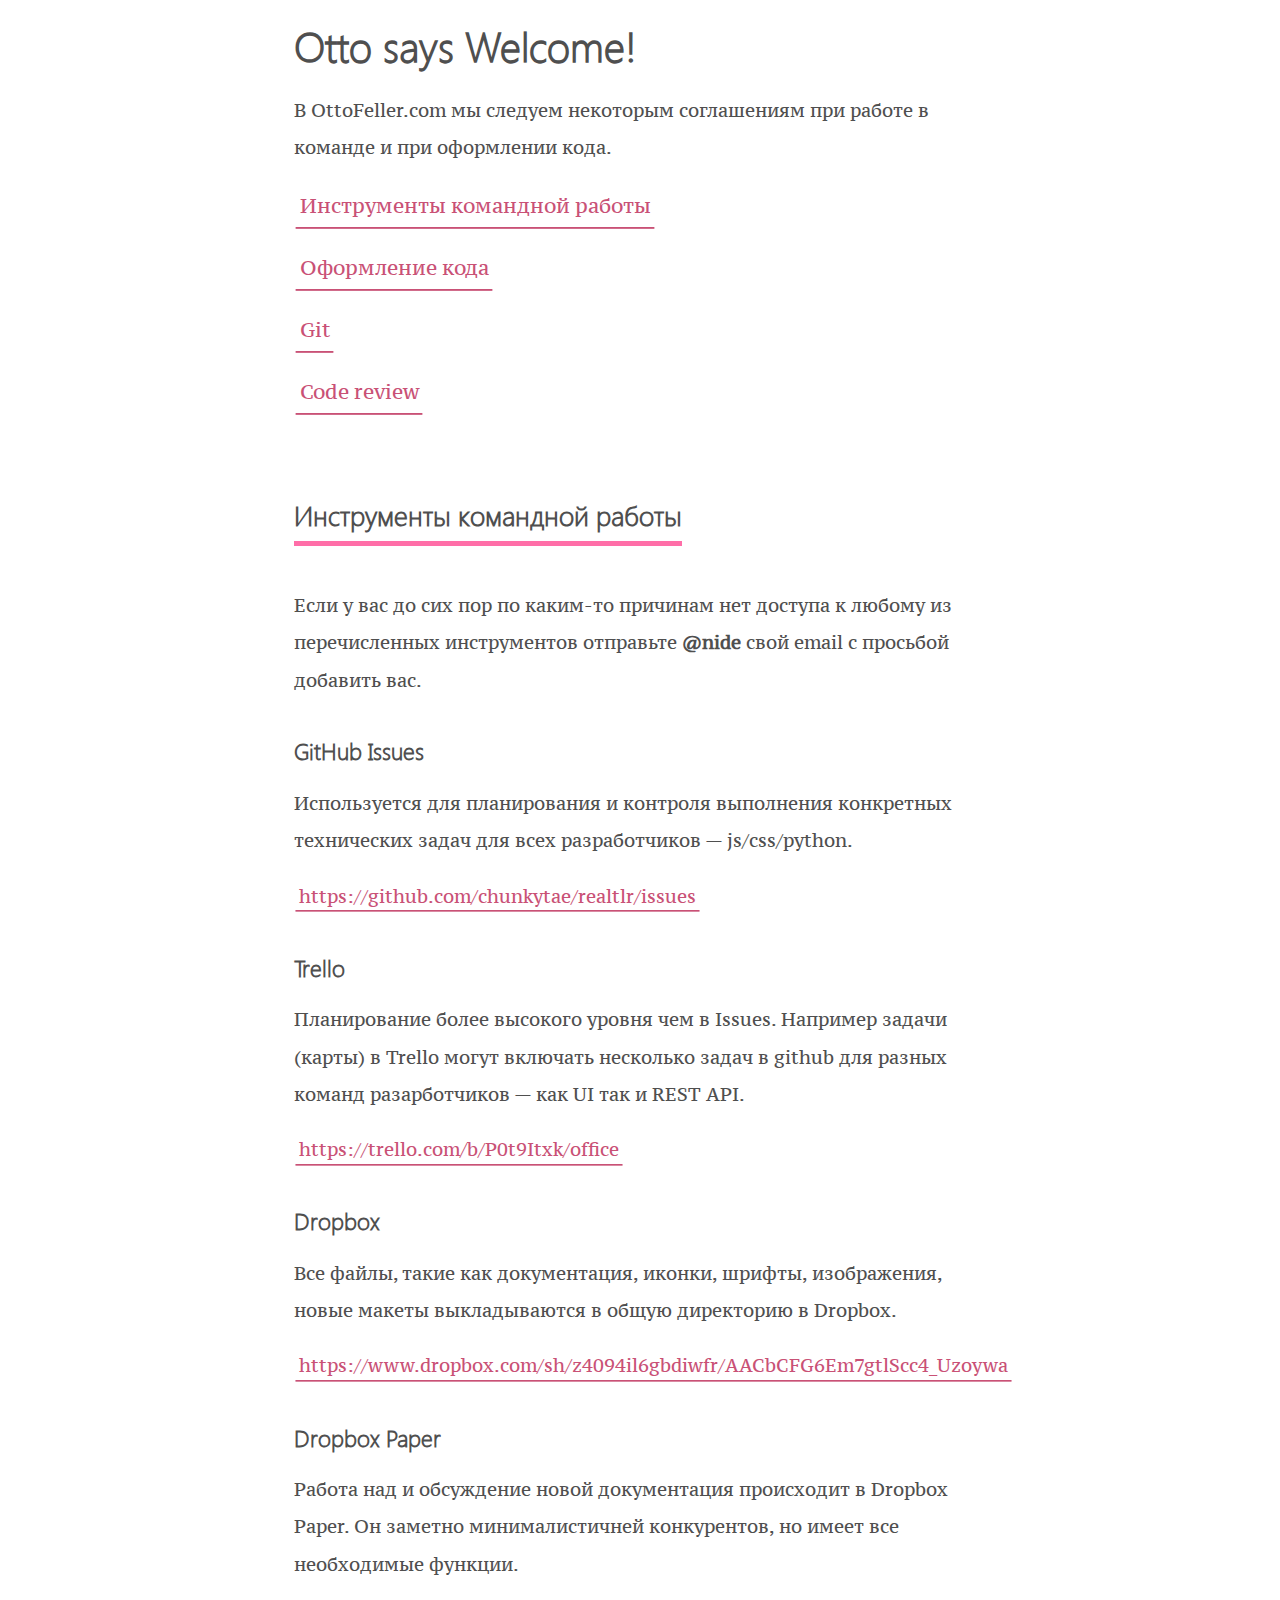
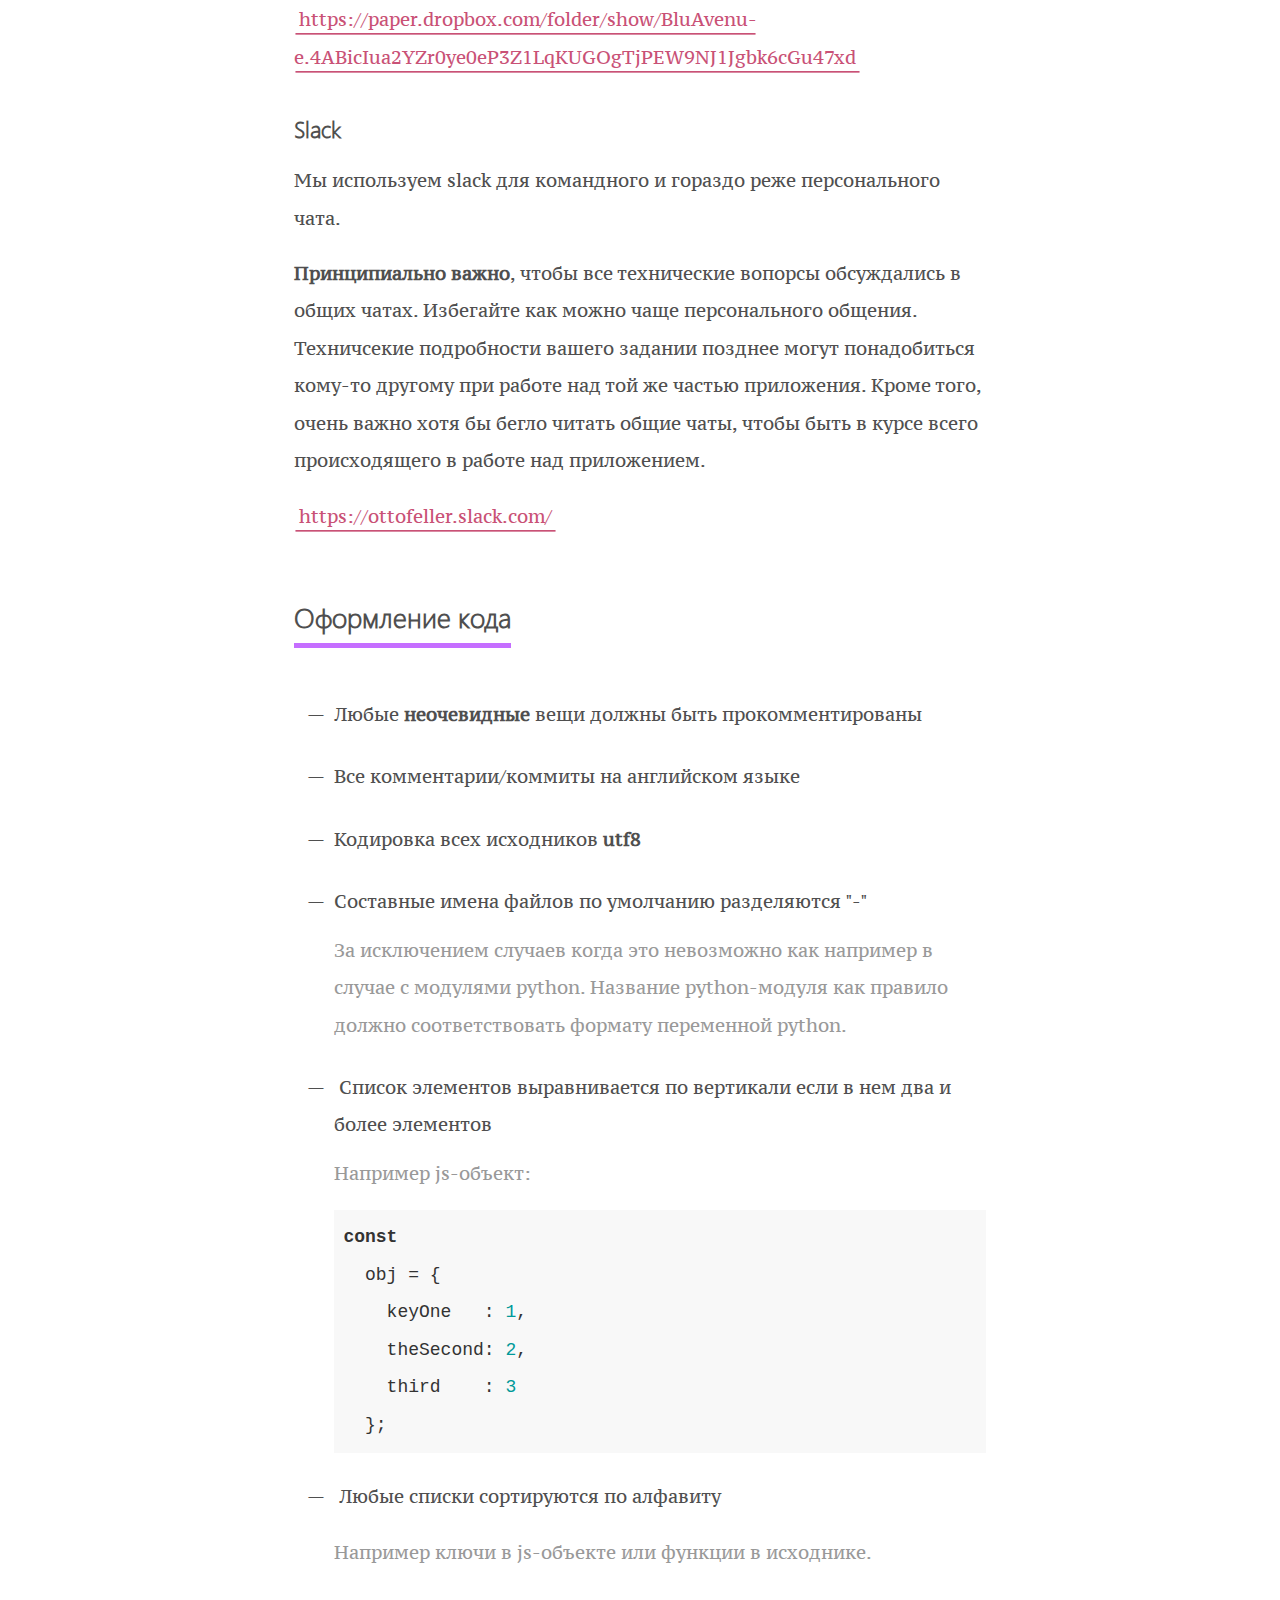
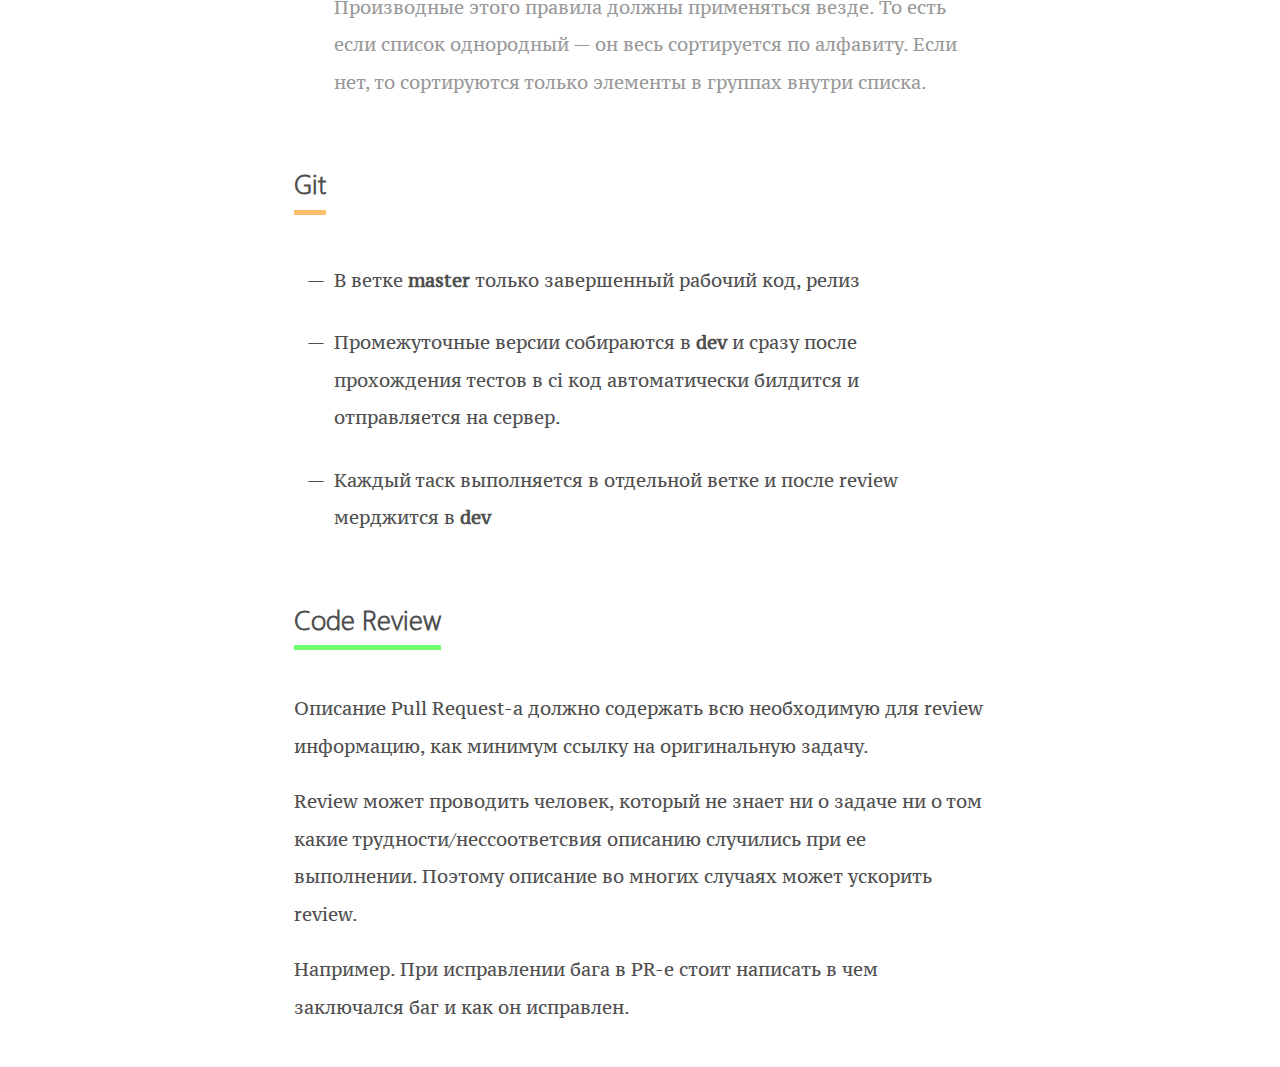
==== commit f31e1c4d: "Fully updated the doc" ====
--- a/index.html
+++ b/index.html
@@ -9,56 +9,61 @@
 	</head>
 
 	<body class="simon-says"><div class="content-wrapper">
-		<h1 class="main-title">Об этом месте</h1>
-		
-		<p>В небольшой команде web-разработчиков всем приходится заниматься всем.
-		js-разработчику может понадобиться исправить css, верстальщику js, а backend-программисту
-		сегодня нужно исправить и то и другое.</p>
-
-		<p>У разных людей разный персональный взгляд на то как оформлять свой код. Очень трудно
-		поддерживать приложение, код в котором оформлен совершенно по-разному. Нужны правила
-		которые установят определенное форматирование. Не хорошее и не плохое, а общее для всех.</p>
-
-		<p>Правила оформления касаются кода и всего что с ним непосредственно связано, например порядка
-		работы с репозиторем.</p>
+		<h1 class="main-title">Otto says Welcome!</h1>
+		<p>В OttoFeller.com мы следуем некоторым соглашениям при работе в команде и при оформлении кода.</p>
 		
 		<div class="index">
-			<a href="#common">Общее</a><br>
-			<a href="#html">HTML</a><br>
-			<a href="python/">Python</a><br>
+			<a href="#tools">Инструменты командной работы</a><br>
+			<a href="#code">Оформление кода</a><br>
 			<a href="#git">Git</a><br>
-			<a href="js/">Javascript</a><br>
-			<a href="css/">CSS</a>
+			<a href="#pr">Code review</a>
 		</div>
 		
 		<div class="section">
-			<h2 id="common" class="common-section-title section-title">Общее</h2>
+			<h2 id="tools" class="tools-section-title section-title">Инструменты командной работы</h2><br>
+			<p>Если у вас до сих пор по каким-то причинам нет доступа к любому из перечисленных инструментов отправьте <strong>@nide</strong> свой email с просьбой добавить вас.</p>
+			<h3 class="subsection-title">GitHub Issues</h3>
+			<p>Используется для планирования и контроля выполнения конкретных технических задач для всех разработчиков — js/css/python.</p>
+			<p><a href="https://github.com/chunkytae/realtlr/issues">https://github.com/chunkytae/realtlr/issues</a></p>
+			<h3 class="subsection-title">Trello</h3>
+			<p>Планирование более высокого уровня чем в Issues. Например задачи (карты) в Trello могут включать несколько задач в github для разных команд разарботчиков — как UI так и REST API.</p>
+			<p><a href="https://trello.com/b/P0t9Itxk/office">https://trello.com/b/P0t9Itxk/office</a></p>
+			<h3 class="subsection-title">Dropbox</h3>
+			<p>Все файлы, такие как документация, иконки, шрифты, изображения, новые макеты выкладываются в общую директорию в Dropbox.</p>
+			<p><a href="https://www.dropbox.com/sh/z4094il6gbdiwfr/AACbCFG6Em7gtlScc4_Uzoywa">https://www.dropbox.com/sh/z4094il6gbdiwfr/AACbCFG6Em7gtlScc4_Uzoywa</a></p>
+			<h3 class="subsection-title">Dropbox Paper</h3>
+			<p>Работа над и обсуждение новой документация происходит в Dropbox Paper. Он заметно минималистичней конкурентов, но имеет все необходимые функции.</p>
+			<p><a href="https://paper.dropbox.com/folder/show/BluAvenu-e.4ABicIua2YZr0ye0eP3Z1LqKUGOgTjPEW9NJ1Jgbk6cGu47xd">https://paper.dropbox.com/folder/show/BluAvenu-e.4ABicIua2YZr0ye0eP3Z1LqKUGOgTjPEW9NJ1Jgbk6cGu47xd</a></p>
+			<h3 class="subsection-title">Slack</h3>
+			<p>Мы используем slack для командного и гораздо реже персонального чата.</p>
+			<p><strong>Принципиально важно</strong>, чтобы все технические вопорсы обсуждались в общих чатах. Избегайте как можно чаще персонального общения. Техничсекие подробности вашего задании позднее могут понадобиться кому-то другому при работе над той же частью приложения. Кроме того, очень важно хотя бы бегло читать общие чаты, чтобы быть в курсе всего происходящего в работе над приложением.</p>
+			<p><a href="https://ottofeller.slack.com/">https://ottofeller.slack.com/</a></p>
+		</div>
+	
+		<div class="section">
+			<h2 id="code" class="code-section-title section-title">Оформление кода</h2><br>
 
 			<ul class="rules-list">
-				<li class="rules-list-item"><span class="list-marker">—</span>Выравнивание кода табами, <strong>не пробелами</strong></li class="rules-list-item">
+				<li class="rules-list-item"><span class="list-marker">—</span>Любые <strong>неочевидные</strong> вещи должны быть прокомментированы</li class="rules-list-item">
 				<li class="rules-list-item"><span class="list-marker">—</span>Все комментарии/коммиты на английском языке</li class="rules-list-item">
 				<li class="rules-list-item"><span class="list-marker">—</span>Кодировка всех исходников <strong>utf8</strong></li class="rules-list-item">
 
 				<li class="rules-list-item">
-					<span class="list-marker">—</span>Составные имена файлов разделяются "-"
-					<div class="list-note _muted">За исключением случаев когда это невозможно как
-					например в случае с модулями python. Название python-модуля
-					как правило должно соответствовать формату переменной python.</div>
+					<span class="list-marker">—</span>Составные имена файлов по умолчанию разделяются "-"
+					<div class="list-note _muted">За исключением случаев когда это невозможно как например в случае с модулями python. Название python-модуля как правило должно соответствовать формату переменной python.</div>
 				</li>
 
 				<li class="rules-list-item">
 					<span class="list-marker">—</span> Список элементов выравнивается
-					по вертикали если в нем больше 3-х элементов
+					по вертикали если в нем два и более элементов
 
 					<div class="list-note _muted">Например js-объект:
-
-<pre><code class="javascript">var obj = {
-	keyOne   : 1,
-	theSecond: 2,
-	third    : 3,
-	theLast  : 4
-}</code></pre>
-
+<pre><code class="javascript">const
+	obj = {
+		keyOne   : 1,
+		theSecond: 2,
+		third    : 3
+	};</code></pre>
 					</div>
 				</li>
 
@@ -66,80 +71,28 @@
 					<span class="list-marker">—</span> Любые списки сортируются по алфавиту
 					<div class="list-note _muted">
 						<p>Например ключи в js-объекте или функции в исходнике.</p>
-						
-						<p>Производные этого правила надо применять везде. То есть если список
-						однородный — он весь сортируется по алфавиту. Если нет, то сортируются
-						только элементы в группах внутри списка.</p>
+						<p>Производные этого правила должны применяться везде. То есть если список однородный — он весь сортируется по алфавиту. Если нет, то сортируются только элементы в группах внутри списка.</p>
 					</div>
 				</li>
 			</ul>
 		</div>
-	
+
 		<div class="section">
-			<h2 id="html" class="html-section-title section-title">HTML</h2>
-			
-			<ul class="rules-list">
-				<li class="rules-list-item">
-					<span class="list-marker">—</span>Атрибут #id, если он есть, стоит
-					указывать в самом начале описания узла
-				</li>
-
-				<li class="rules-list-item"><span class="list-marker">—</span>Двойные кавычки. В описании узлов и в шаблонах.</li>
-
-				<li class="rules-list-item">
-					<span class="list-marker">—</span>Тип содержимого &lt;script&gt; указывать не нужно
-				</li>
-
-				<li class="rules-list-item">
-					<span class="list-marker">—</span>Узел, который не умещается на одной строке
-					отделяется от остальных новой строкой
-
-					<div class="list-note _muted">
-
-<pre><code class="html">&lt;li&gt;List item&lt;/li&gt;
-
-&lt;li&gt;
-	Very ver long title
-	with many many rows
-&lt;/li&gt;
-				
-&lt;li&gt;List item&lt;/li&gt;
-</code></pre>
-
-					</div>
-				</li>
-			</ul>
-		</div>
-		
-		<div class="section">
-			<h2 id="git" class="git-section-title section-title">Git</h2>
+			<h2 id="pr" class="pr-section-title section-title">Git</h2>
 			
 			<ul class="rules-list">
 				<li class="rules-list-item"><span class="list-marker">—</span>В ветке <strong>master</strong> только завершенный рабочий код, релиз</li>
-				<li class="rules-list-item"><span class="list-marker">—</span>Промежуточные версии собираются в <strong>dev</strong></li>
-				<li class="rules-list-item"><span class="list-marker">—</span>Каждый таск выполняется в отдельной ветке, потом мерджится в <strong>dev</strong></li>
+				<li class="rules-list-item"><span class="list-marker">—</span>Промежуточные версии собираются в <strong>dev</strong> и сразу после прохождения тестов в ci код автоматически билдится и отправляется на сервер.</li>
+				<li class="rules-list-item"><span class="list-marker">—</span>Каждый таск выполняется в отдельной ветке и после review мерджится в <strong>dev</strong></li>
+			</ul>
+		</div>
 
-				<li class="rules-list-item">
-					<span class="list-marker">—</span>Атомарные коммиты
 
-					<div class="list-note _muted">
-						<p>Изменения в коммите должны затрагивать только один таск или одну часть
-						сложного таска. Чтобы при откате коммита от одного таска не откатились
-						изменения из другой области.</p>
-
-						<p>Если в ходе работы встретилось что-то что нужно
-						исправить, но что не относится к текущим правкам нужно использовать
-						<strong>git stash</strong> для того чтобы исправить
-						обнаруженное, коммитнуть и вернуться к текущим правкам.</p>
-					</div>
-				</li>
-				
-				<li class="rules-list-item">
-					<span class="list-marker">—</span>Репозиторий не бэкап
-
-					<div class="list-note _muted">Не стоит коммитить незавершенные изменения только для того чтобы сохранить их в репо.</div>
-				</li>
-			</ul>
+		<div class="section">
+			<h2 id="git" class="git-section-title section-title">Code Review</h2>
+			<p>Описание Pull Request-а должно содержать всю необходимую для review информацию, как минимум ссылку на оригинальную задачу.</p>
+			<p>Review может проводить человек, который не знает ни о задаче ни о том какие трудности/нессоответсвия описанию случились при ее выполнении. Поэтому описание во многих случаях может ускорить review.</p>
+			<p>Например. При исправлении бага в PR-е стоит написать в чем заключался баг и как он исправлен.</p>
 		</div>
 	</div>
 
--- a/style.css
+++ b/style.css
@@ -40,15 +40,21 @@
 	width: auto;
 	padding-bottom: .296em;
 	border-bottom: .198em solid #C56EFF;
-	font-family: SegoeUILight; font-size: 1.5em;
+	font-family: SegoeUILight;
+	font-size: 1.5em;
 }
 
-.common-section-title { border-color: #FF6EA8; }
-.css-section-title { border-color: #C56EFF; }
-.html-section-title { border-color: #866EFF; }
-.python-section-title { border-color: #6EE7FF; }
+.subsection-title {
+	font-family: SegoeUILight;
+	font-size: 1.3em;
+	line-height: 1.3em;
+	margin: 1.6em 0 0 0;
+}
+
+.tools-section-title { border-color: #FF6EA8; }
+.code-section-title { border-color: #C56EFF; }
 .git-section-title { border-color: #6EFF6E; }
-.js-section-title { border-color: #FFC06E; }
+.pr-section-title { border-color: #FFC06E; }
 
 /*Lists*/
 .rules-list { list-style: none; }
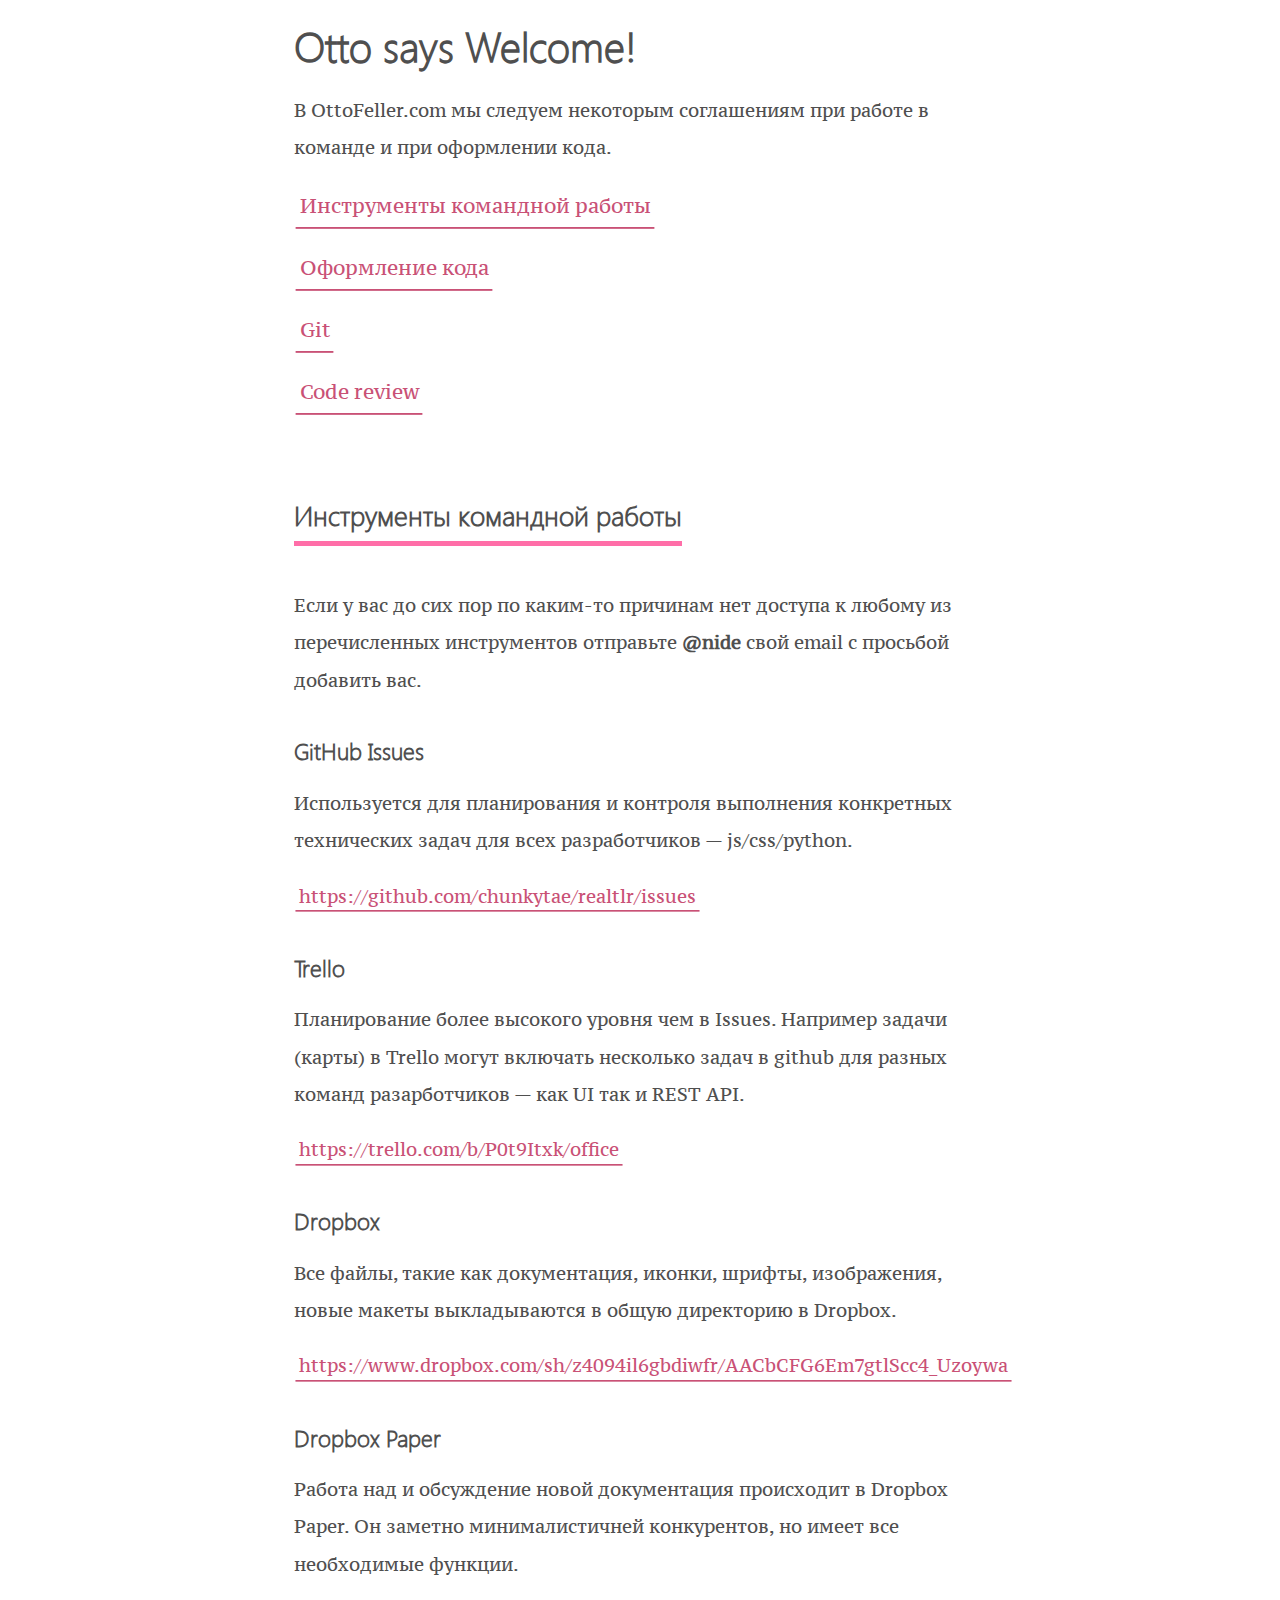
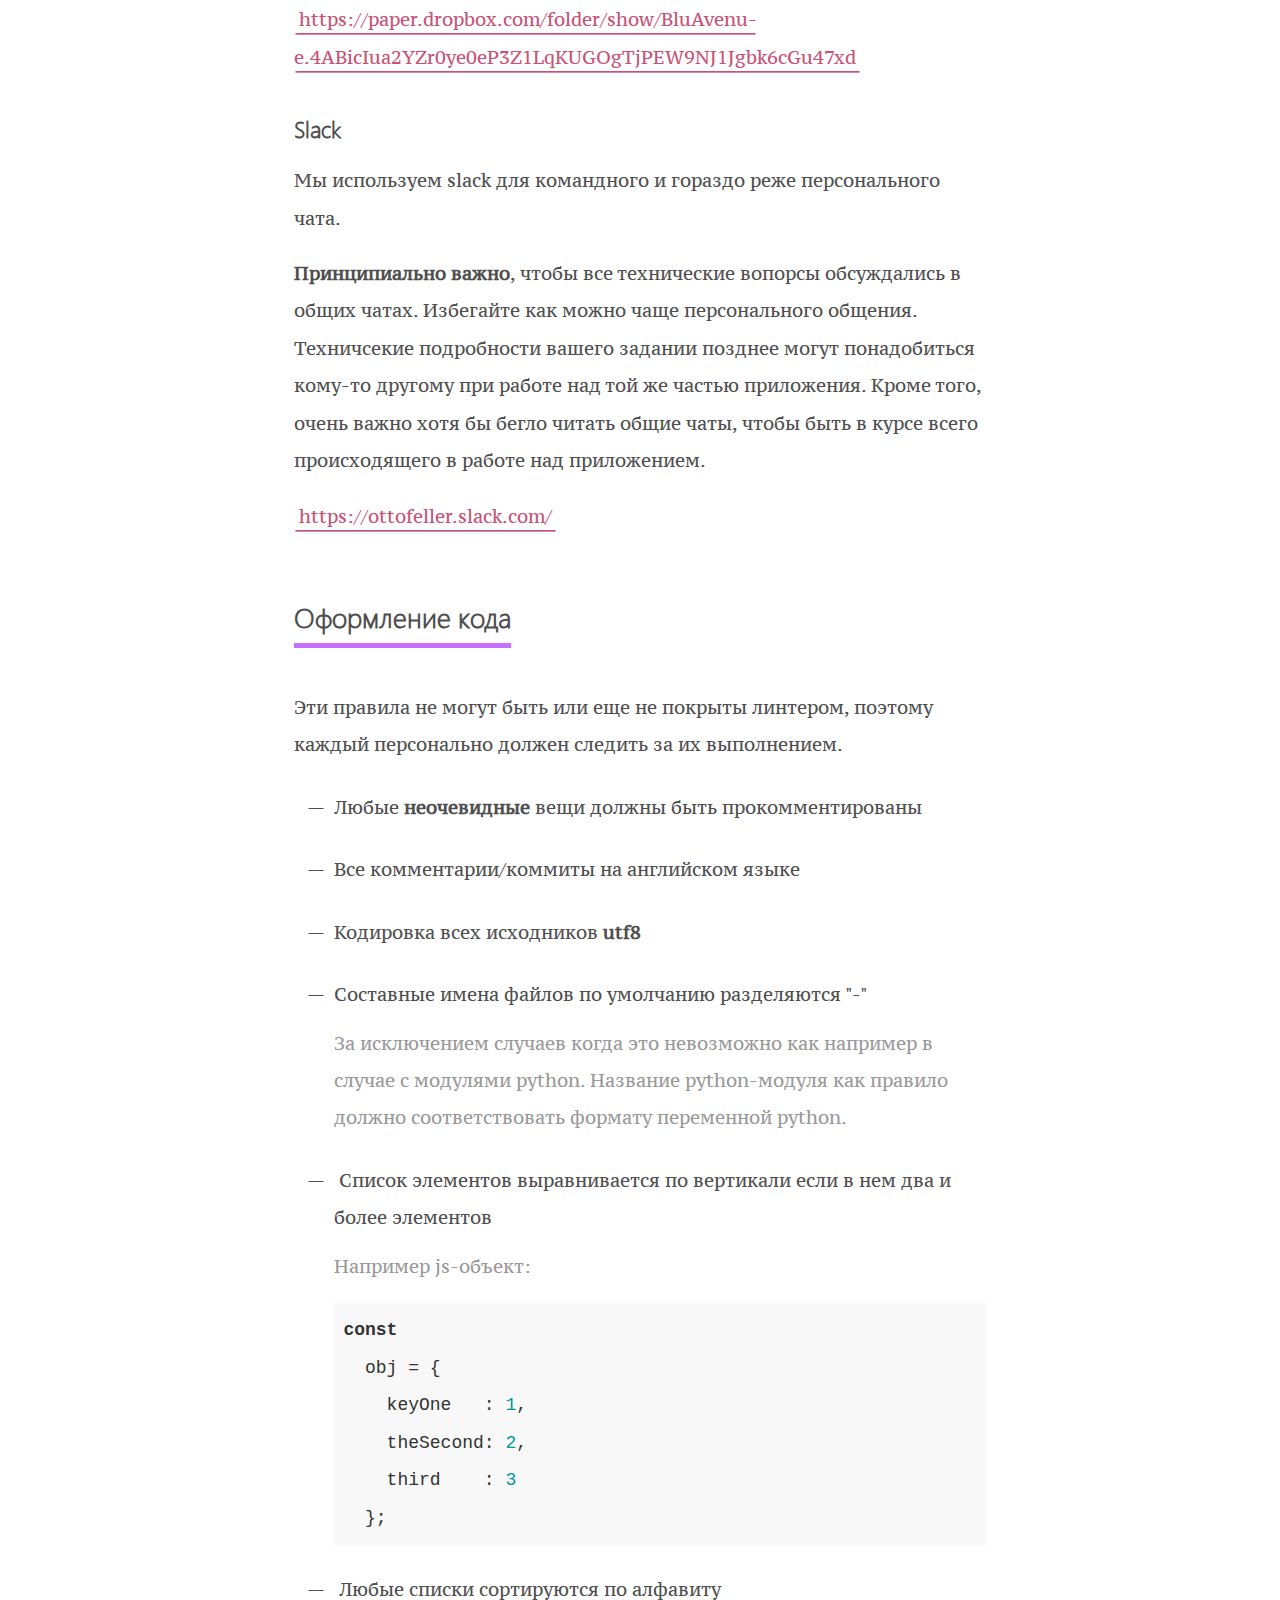
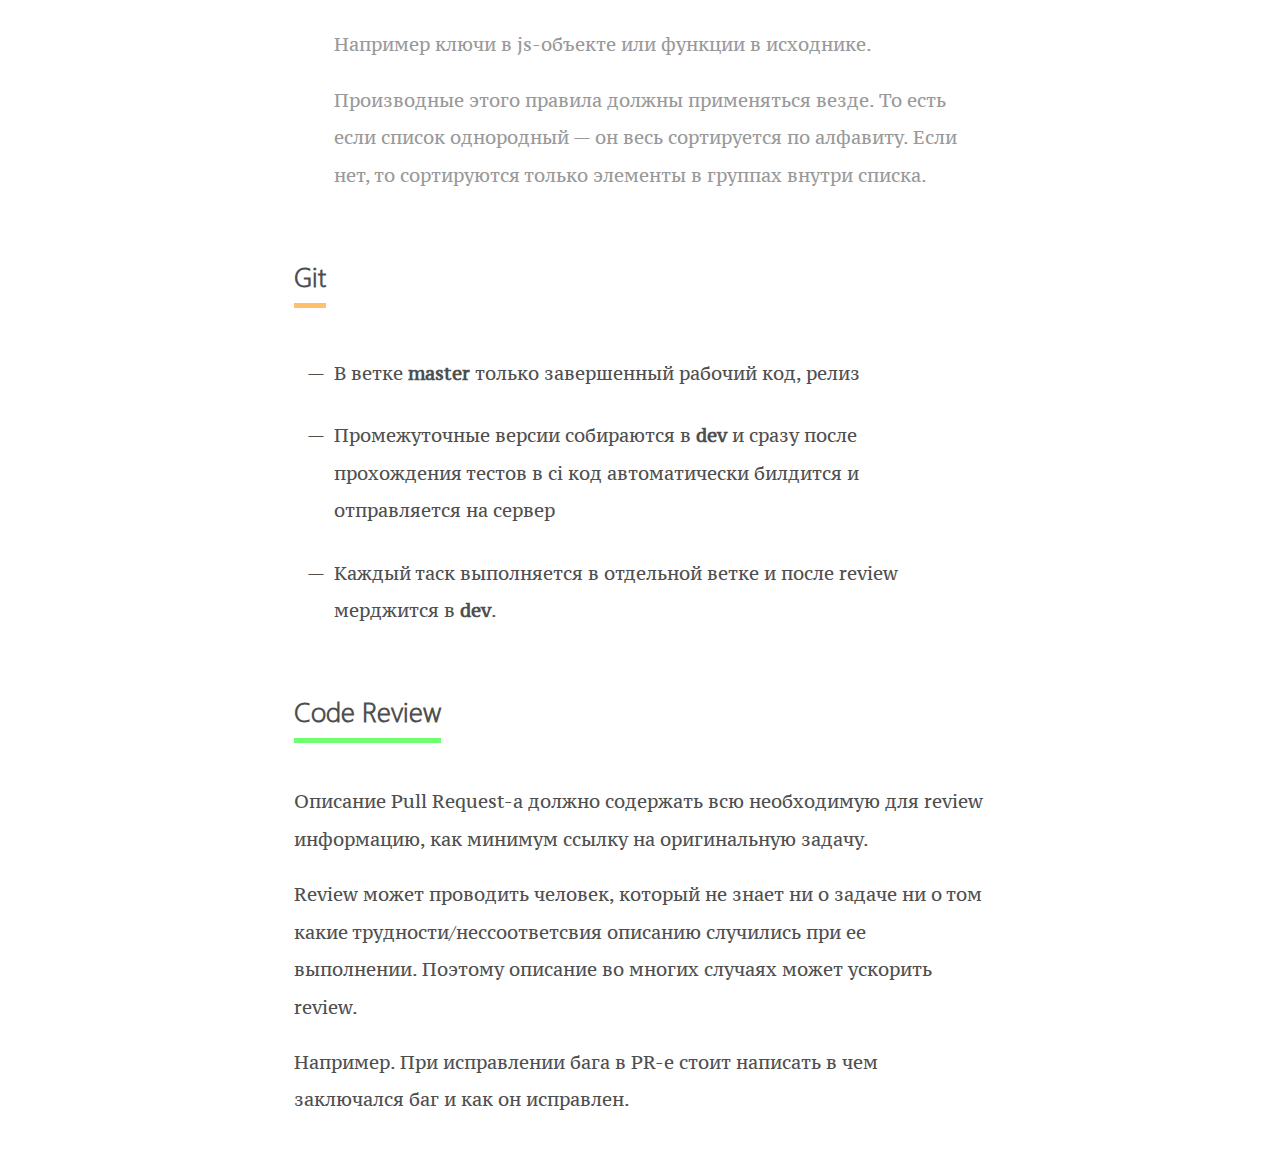
==== commit 3bc81e02: "Added intro" ====
--- a/index.html
+++ b/index.html
@@ -42,6 +42,7 @@
 	
 		<div class="section">
 			<h2 id="code" class="code-section-title section-title">Оформление кода</h2><br>
+			<p>Эти правила не могут быть или еще не покрыты линтером, поэтому каждый персонально должен следить за их выполнением.</p>
 
 			<ul class="rules-list">
 				<li class="rules-list-item"><span class="list-marker">—</span>Любые <strong>неочевидные</strong> вещи должны быть прокомментированы</li class="rules-list-item">
@@ -82,8 +83,8 @@
 			
 			<ul class="rules-list">
 				<li class="rules-list-item"><span class="list-marker">—</span>В ветке <strong>master</strong> только завершенный рабочий код, релиз</li>
-				<li class="rules-list-item"><span class="list-marker">—</span>Промежуточные версии собираются в <strong>dev</strong> и сразу после прохождения тестов в ci код автоматически билдится и отправляется на сервер.</li>
-				<li class="rules-list-item"><span class="list-marker">—</span>Каждый таск выполняется в отдельной ветке и после review мерджится в <strong>dev</strong></li>
+				<li class="rules-list-item"><span class="list-marker">—</span>Промежуточные версии собираются в <strong>dev</strong> и сразу после прохождения тестов в ci код автоматически билдится и отправляется на сервер</li>
+				<li class="rules-list-item"><span class="list-marker">—</span>Каждый таск выполняется в отдельной ветке и после review мерджится в <strong>dev</strong>.</li>
 			</ul>
 		</div>
 
